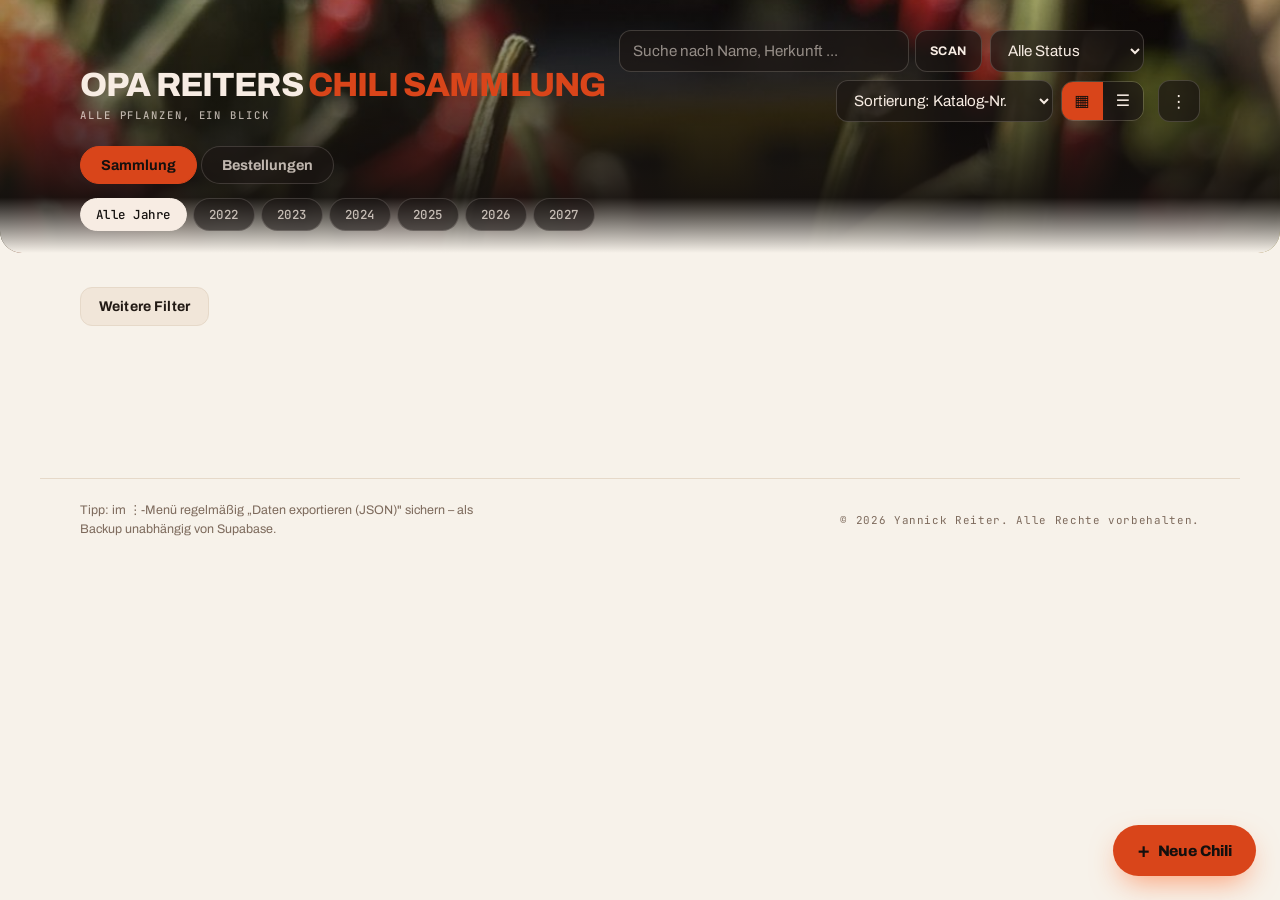
==== index.html @ 29b58a91 "Filter: nach Schärfegrad filtern (ab X, 1-10 oder 10+) Neues Feld "Schärfegrad" bei "Weitere Filter"" ====
<!DOCTYPE html>
<html lang="de">
<head>
<meta charset="UTF-8">
<meta name="viewport" content="width=device-width, initial-scale=1.0, viewport-fit=cover">
<meta name="theme-color" content="#14100e">
<title>Opa Reiters Chili Sammlung</title>
<link rel="icon" href="assets/icons/icon-32.png" sizes="32x32" type="image/png">
<link rel="apple-touch-icon" href="assets/icons/icon-180.png">
<link rel="manifest" href="manifest.json">
<link rel="preconnect" href="https://fonts.googleapis.com">
<link rel="preconnect" href="https://fonts.gstatic.com" crossorigin>
<link href="https://fonts.googleapis.com/css2?family=Archivo:wght@400;600;700;800&family=JetBrains+Mono:wght@400;500;600&display=swap" rel="stylesheet">
<link rel="stylesheet" href="style.css">
</head>
<body>
  <div id="pullIndicator" class="pull-indicator" aria-hidden="true">🌶️</div>

  <div id="topBar" class="top-bar">
    <div class="top-bar-bg" aria-hidden="true">
      <div class="top-bar-photo"></div>
      <div class="top-bar-glass"></div>
    </div>

    <header class="app-header">
      <div class="header-overlay">
        <div class="brand">
          <div>
            <h1>Opa Reiters <span class="brand-accent">Chili Sammlung</span></h1>
            <p class="brand-sub" id="brandStats">Alle Pflanzen, ein Blick</p>
          </div>
        </div>
        <div class="header-actions" id="sammlungHeaderActions">
          <div class="search-with-scan">
            <input type="search" id="searchInput" placeholder="Suche nach Name, Herkunft ...">
            <button type="button" id="scanQrBtn" class="icon-btn" aria-label="QR-Code am Topf scannen" title="QR-Code am Topf scannen">Scan</button>
          </div>
          <select id="statusFilter">
            <option value="">Alle Status</option>
          </select>
          <select id="sortSelect">
            <option value="nr">Sortierung: Katalog-Nr.</option>
            <option value="sg-desc">Schärfe: schärfste zuerst</option>
            <option value="sg-asc">Schärfe: mildeste zuerst</option>
            <option value="name">Name (A-Z)</option>
            <option value="sorte">Sorte / Art (A-Z)</option>
            <option value="created-desc">Neueste zuerst</option>
          </select>
          <div class="view-toggle" role="group" aria-label="Ansicht wählen">
            <button type="button" id="viewGridBtn" class="view-btn" aria-label="Kachelansicht mit Fotos" title="Kacheln mit Fotos">▦</button>
            <button type="button" id="viewListBtn" class="view-btn" aria-label="Listenansicht ohne Fotos" title="Liste ohne Fotos">☰</button>
          </div>
        </div>
        <div class="header-actions" id="orderHeaderActions" hidden>
          <input type="search" id="orderSearchInput" placeholder="Suche nach Name, Bestellung von ...">
        </div>
        <div class="menu-wrap">
          <button type="button" id="menuBtn" class="icon-btn" aria-label="Menü öffnen" aria-haspopup="true" aria-expanded="false" title="Menü">⋮</button>
          <div id="menuDropdown" class="menu-dropdown" hidden>
            <button type="button" id="menuThemeBtn" class="menu-item"><span id="menuThemeLabel">Dunkelmodus</span></button>
            <button type="button" id="menuStatsBtn" class="menu-item">Statistik</button>
            <div class="menu-divider" aria-hidden="true"></div>
            <button type="button" id="menuExportBtn" class="menu-item">Daten exportieren (JSON)</button>
            <button type="button" id="menuImportBtn" class="menu-item">Daten importieren</button>
            <input type="file" id="importFile" accept="application/json" hidden>
            <button type="button" id="menuExcelImportBtn" class="menu-item">Excelliste importieren</button>
            <div class="menu-divider" aria-hidden="true"></div>
            <button type="button" id="menuInfoBtn" class="menu-item">Info</button>
          </div>
        </div>
      </div>
    </header>

    <nav class="main-tabs" aria-label="Bereich wählen">
      <button type="button" id="mainTabsToggle" class="tabs-toggle" aria-expanded="false">
        <span id="mainTabsToggleLabel">Sammlung</span><span class="toggle-caret">▾</span>
      </button>
      <div class="main-tabs-inner" id="mainTabsInner">
        <button type="button" id="tabSammlungBtn" class="main-tab active">Sammlung</button>
        <button type="button" id="tabBestellungenBtn" class="main-tab">Bestellungen</button>
      </div>
    </nav>

    <nav class="year-tabs-bar" id="sammlungFilterBar">
      <div class="year-tabs-inner">
        <button type="button" class="tabs-toggle year-tabs-toggle" data-panel="yearTabs" aria-expanded="false">
          <span class="year-tabs-toggle-label">Alle Jahre</span><span class="toggle-caret">▾</span>
        </button>
        <div id="yearTabs" class="year-tabs" aria-label="Jahr wählen"></div>
      </div>
    </nav>

    <nav class="year-tabs-bar" id="orderFilterBar" hidden>
      <div class="year-tabs-inner">
        <button type="button" class="tabs-toggle year-tabs-toggle" data-panel="orderYearTabs" aria-expanded="false">
          <span class="year-tabs-toggle-label">Alle Jahre</span><span class="toggle-caret">▾</span>
        </button>
        <div id="orderYearTabs" class="year-tabs" aria-label="Bestelljahr wählen"></div>
      </div>
    </nav>
  </div>

  <main id="sammlungMain">
    <div class="filter-panel-toggle-wrap">
      <button type="button" id="advancedFilterToggle" class="btn btn-secondary" aria-expanded="false">Weitere Filter</button>
      <div id="activeFilterChips" class="active-filter-chips"></div>
    </div>

    <div id="advancedFilterPanel" class="advanced-filter-panel" hidden>
      <div class="filter-group">
        <span class="filter-group-label">Scoville-Bereich (SHU)</span>
        <div class="scoville-range-inputs">
          <input type="number" id="scovilleMinFilter" placeholder="von" min="0" step="1000">
          <span>–</span>
          <input type="number" id="scovilleMaxFilter" placeholder="bis" min="0" step="1000">
        </div>
        <label class="checkbox-label">
          <input type="checkbox" id="scovilleIncludeUnknown" checked>
          Auch Sorten ohne bekannten Scoville-Wert anzeigen
        </label>
      </div>
      <div class="filter-group">
        <span class="filter-group-label">Schärfegrad</span>
        <div class="sg-filter-input">
          <span>ab</span>
          <input type="text" id="sgMinFilter" placeholder="z.B. 5 oder 10+">
        </div>
        <label class="checkbox-label">
          <input type="checkbox" id="sgIncludeUnknown" checked>
          Auch Sorten ohne bekannten Schärfegrad anzeigen
        </label>
      </div>
      <div class="filter-group">
        <span class="filter-group-label">Geschmacks-Tags (mind. einer muss passen)</span>
        <div id="tasteFilterChips" class="tag-chips"></div>
      </div>
      <button type="button" id="resetAdvancedFiltersBtn" class="btn btn-secondary">Filter zurücksetzen</button>
    </div>

    <div id="emptyState" class="empty-state" hidden>
      <span class="empty-icon">🌶️</span>
      <p>Noch keine Chilis in der Sammlung.<br>Leg mit dem <strong>+</strong>-Button los.</p>
    </div>
    <div id="chiliGrid" class="chili-grid"></div>
  </main>

  <main id="ordersMain" hidden>
    <div id="ordersEmptyState" class="empty-state" hidden>
      <span class="empty-icon">📋</span>
      <p>Noch keine Bestellungen erfasst.<br>Leg mit dem <strong>+</strong>-Button los.</p>
    </div>
    <div id="ordersList" class="chili-list"></div>
  </main>

  <main id="statsMain" hidden>
    <div class="stat-tiles">
      <div class="stat-tile">
        <span class="stat-tile-value" id="statTotal">–</span>
        <span class="stat-tile-label">Pflanzen gesamt</span>
      </div>
      <div class="stat-tile">
        <span class="stat-tile-value" id="statVarieties">–</span>
        <span class="stat-tile-label">Verschiedene Sorten</span>
      </div>
      <div class="stat-tile">
        <span class="stat-tile-value" id="statTop">–</span>
        <span class="stat-tile-label">Meistgezogen</span>
      </div>
    </div>
    <div class="stats-chart-card">
      <h2 class="stats-chart-title">Anbau je Sorte</h2>
      <div class="stats-chart-wrap">
        <canvas id="sortenChart"></canvas>
      </div>
    </div>
  </main>

  <button id="addChiliBtn" class="fab" aria-label="Neue Chili hinzufügen">
    <span class="fab-icon">+</span><span class="fab-label">Neue Chili</span>
  </button>

  <button id="addOrderBtn" class="fab" aria-label="Neue Bestellung hinzufügen" hidden>
    <span class="fab-icon">+</span><span class="fab-label">Neue Bestellung</span>
  </button>

  <div id="bulkBar" class="bulk-bar" hidden>
    <span id="bulkCount">0 ausgewählt</span>
    <div class="bulk-bar-actions">
      <button type="button" id="bulkClearBtn" class="btn btn-secondary">Markierungen löschen</button>
      <button type="button" id="bulkSelectAllBtn" class="btn btn-secondary">Alle auswählen</button>
      <button type="button" id="bulkExportCsvBtn" class="btn btn-secondary" disabled>CSV exportieren</button>
      <button type="button" id="bulkQrBtn" class="btn btn-secondary qr-print-trigger" disabled>QR-Etiketten</button>
      <button type="button" id="bulkEditBtn" class="btn btn-primary" disabled>Bearbeiten</button>
      <button type="button" id="bulkDoneBtn" class="btn btn-secondary">Fertig</button>
    </div>
  </div>

  <div id="orderBulkBar" class="bulk-bar" hidden>
    <span id="orderBulkCount">0 ausgewählt</span>
    <div class="bulk-bar-actions">
      <button type="button" id="orderBulkClearBtn" class="btn btn-secondary">Markierungen löschen</button>
      <button type="button" id="orderBulkSelectAllBtn" class="btn btn-secondary">Alle auswählen</button>
      <button type="button" id="orderBulkExportCsvBtn" class="btn btn-secondary" disabled>CSV exportieren</button>
      <button type="button" id="orderBulkDoneBtn" class="btn btn-secondary">Fertig</button>
    </div>
  </div>

  <footer class="app-footer">
    <span class="footer-hint">Tipp: im ⋮-Menü regelmäßig „Daten exportieren (JSON)" sichern – als Backup unabhängig von Supabase.</span>
    <span class="footer-copyright">© 2026 Yannick Reiter. Alle Rechte vorbehalten.</span>
  </footer>

  <!-- Info-Modal -->
  <div id="infoModal" class="modal" hidden>
    <div class="modal-content">
      <div class="modal-header">
        <button type="button" class="modal-back-btn" id="infoModalCloseBtn">‹ Zurück</button>
        <h2 class="modal-title">Info</h2>
      </div>
      <p>
        Diese App hilft dabei, eine Chili-Sammlung über mehrere Jahre hinweg
        zu verwalten – vom Samenkauf bis zur Ernte.
      </p>

      <p><strong>Die Sammlung</strong><br>
        Jede angebaute Pflanze bekommt eine eigene Karte mit Foto, Name,
        Herkunft, Schärfegrad und aktuellem Stand (z.B. Aussaat, Pikiert,
        Blüte, Geerntet). Über die Jahres-Reiter oben kann zwischen den
        einzelnen Anbaujahren gewechselt werden, oder man sieht sich "Alle
        Jahre" auf einmal an. Wird die gleiche Sorte in mehreren Jahren
        angebaut (z.B. eine Chili, die es 2022, 2023 und 2025 gab), zeigt die
        App sie unter "Alle Jahre" nur einmal, mit kleinen Knöpfen für jedes
        einzelne Jahr darunter. Trägt man bei so einer Sorte etwas Neues ein
        – etwa eine genauere Herkunft oder einen anderen Schärfegrad –
        übernimmt die App das automatisch für alle Jahre dieser Sorte, damit
        nichts doppelt eingetippt werden muss. Was sich von Jahr zu Jahr
        unterscheidet (Anbaustatus, Erntedatum, Fotos, Notizen zur Ernte)
        bleibt dagegen für jedes Jahr getrennt.
      </p>

      <p><strong>Bestellungen</strong><br>
        Eine zweite Liste hält fest, was wann wo bestellt oder gekauft
        wurde: Menge, Händler, Preis und Datum. Passt der eingetragene Name
        zu einer Sorte in der Sammlung, wird deren Katalog-Nummer
        automatisch mit angezeigt.
      </p>

      <p><strong>Statistik</strong><br>
        Eine eigene Ansicht zeigt auf einen Blick, wie viele Sorten pro Jahr
        angebaut wurden.
      </p>

      <p><strong>Suchen und Filtern</strong><br>
        Über das Suchfeld lässt sich nach Name oder Herkunft suchen.
        Zusätzlich kann nach Schärfegrad-Bereich und nach
        Geschmacksrichtungen wie fruchtig, rauchig oder süß gefiltert
        werden.
      </p>

      <p><strong>Sortenwissen</strong><br>
        Zu vielen bekannten Sorten kennt die App bereits Herkunft,
        botanische Art, ungefähren Schärfegrad und Geschmacksrichtung aus
        eigener Recherche und schlägt sie beim Eintragen vor. Bei einer
        neuen oder abweichenden Sorte lassen sich diese Angaben auch selbst
        speichern, damit sie beim nächsten Mal ebenfalls vorgeschlagen
        werden.
      </p>

      <p><strong>Foto vom Samentütchen</strong><br>
        Über die Kamera lässt sich ein Foto vom Samentütchen aufnehmen. Die
        App versucht, den aufgedruckten Text automatisch zu lesen und
        Sortenname, Herkunft und Schärfegrad daraus vorzuschlagen.
      </p>

      <p><strong>QR-Etiketten für die Töpfe</strong><br>
        Für jede Pflanze lässt sich ein QR-Code als Etikett ausdrucken.
        Klebt man ihn auf den Topf, öffnet ein Scan mit dem Handy direkt die
        passende Karte in der App – auch für mehrere ausgewählte Pflanzen
        auf einmal.
      </p>

      <p><strong>Sicherung</strong><br>
        Über das Menü lässt sich der gesamte Datenbestand als Datei
        sichern und bei Bedarf auch wieder einspielen.
      </p>

      <p><strong>Aussehen</strong><br>
        Zwischen hellem und dunklem Erscheinungsbild kann jederzeit
        umgeschaltet werden, die App merkt sich die Wahl.
      </p>

      <p class="footer-copyright">© 2026 Yannick Reiter. Alle Rechte vorbehalten.</p>
    </div>
  </div>

  <div id="excelImportModal" class="modal" hidden>
    <div class="modal-content">
      <div class="modal-header">
        <button type="button" class="modal-back-btn" id="excelImportCloseBtn">‹ Zurück</button>
        <h2 class="modal-title">Excelliste importieren</h2>
      </div>
      <p class="qr-labels-hint">
        Spalten in der Excel-Datei: <strong>Nr</strong>, <strong>Name</strong>, <strong>Sg</strong> und
        <strong>Jahr</strong> (für jede Zeile ausgefüllt, z.B. per Ausfüllgriff nach unten gezogen).
        Weitere Spalten (Herkunft, Sorte, Art, Scoville, Status) sind optional.
      </p>
      <button type="button" id="excelTemplateBtn" class="btn btn-secondary">Vorlage herunterladen</button>
      <button type="button" id="excelChooseFileBtn" class="btn btn-secondary">Datei auswählen</button>
      <input type="file" id="excelImportFile" accept=".xlsx,.xls" hidden>
      <div id="excelImportPreview" class="excel-import-preview" hidden>
        <p id="excelImportSummary"></p>
        <ul id="excelImportErrors" class="excel-import-errors" hidden></ul>
        <div class="excel-import-table-wrap">
          <table id="excelImportTable" class="excel-import-table"></table>
        </div>
      </div>
      <div class="modal-actions">
        <button type="button" id="excelImportConfirmBtn" class="btn btn-primary" disabled>Importieren</button>
        <button type="button" id="excelImportCancelBtn" class="btn btn-secondary">Abbrechen</button>
      </div>
    </div>
  </div>

  <div id="qrScanModal" class="modal" hidden>
    <div class="modal-content">
      <div class="modal-header">
        <button type="button" class="modal-back-btn" id="qrScanCloseBtn">‹ Zurück</button>
        <h2 class="modal-title">QR-Code scannen</h2>
      </div>
      <p class="qr-labels-hint">Kamera auf den QR-Code am Topf halten.</p>
      <div class="qr-scan-video-wrap">
        <video id="qrScanVideo" playsinline muted></video>
      </div>
      <p id="qrScanMessage" class="qr-scan-message" hidden></p>
    </div>
  </div>

  <div id="qrLabelsModal" class="modal" hidden>
    <div class="modal-content">
      <div class="modal-header">
        <button type="button" class="modal-back-btn" id="qrLabelsCloseBtn">‹ Zurück</button>
        <h2 class="modal-title">QR-Etiketten</h2>
      </div>
      <p class="qr-labels-hint">Zum Ausdrucken und auf die Töpfe kleben - mehrere Etiketten passen auf ein Blatt.</p>
      <div id="qrPrintArea" class="qr-print-area"></div>
      <div class="qr-preview-actions">
        <button type="button" id="qrDoPrintBtn" class="btn btn-primary">Drucken</button>
        <button type="button" id="qrClosePreviewBtn" class="btn btn-secondary">Schließen</button>
      </div>
    </div>
  </div>

  <!-- Detail-/Editier-Modal -->
  <div id="chiliModal" class="modal" hidden>
    <div class="modal-content">
      <div class="modal-header">
        <button type="button" class="modal-back-btn" id="modalCloseBtn">‹ Zurück</button>
        <h2 class="modal-title" id="chiliModalTitle">Chili bearbeiten</h2>
        <button type="button" id="qrPrintBtn" class="btn btn-secondary qr-print-trigger" title="QR-Code zum Ausdrucken erzeugen (z.B. für ein Topf-Etikett)">QR-Code</button>
      </div>

      <form id="chiliForm">
        <input type="hidden" id="chiliId">

        <div class="form-section">
          <div class="photo-preview-wrap">
            <div id="photoGallery" class="photo-gallery" hidden></div>
            <span id="photoPlaceholder" class="photo-placeholder">📷 Noch kein Foto</span>
            <span id="photoGalleryCounter" class="photo-gallery-counter" hidden></span>
            <button type="button" id="photoPrevBtn" class="photo-nav-btn photo-nav-prev" aria-label="Vorheriges Foto" hidden>‹</button>
            <button type="button" id="photoNextBtn" class="photo-nav-btn photo-nav-next" aria-label="Nächstes Foto" hidden>›</button>
          </div>
          <label class="photo-add-btn" for="photoInput" id="photoAddLabel">Foto(s) hinzufügen</label>
          <input type="file" id="photoInput" accept="image/*" multiple hidden>
          <div id="photoThumbs" class="photo-thumbs"></div>

          <label class="photo-add-btn" for="ocrPhotoInput" id="ocrAddLabel">Samentütchen fotografieren (Texterkennung)</label>
          <input type="file" id="ocrPhotoInput" accept="image/*" capture="environment" hidden>

          <div id="ocrStatus" class="ocr-status" hidden>
            <span class="ocr-spinner" aria-hidden="true"></span>
            <span id="ocrStatusText">Texterkennung läuft ...</span>
          </div>

          <div id="ocrResult" class="ocr-result" hidden>
            <p class="ocr-result-hint">Erkannte Vorschläge (nur nach Bestätigung übernommen):</p>
            <div id="ocrSuggestions" class="ocr-suggestions"></div>
            <label class="full-width">Erkannter Text (bearbeitbar)
              <textarea id="ocrRawText" rows="4"></textarea>
            </label>
          </div>
        </div>

        <div class="form-grid">
          <label>Katalog-Nr.
            <input type="text" id="fieldNr" placeholder="z.B. 51">
          </label>
          <label>Name
            <input type="text" id="fieldName" required placeholder="z.B. Carolina Reaper">
          </label>
          <label>Jahr
            <select id="fieldJahr"></select>
          </label>
          <label>Sorte / Art
            <input type="text" id="fieldSorte" placeholder="z.B. Capsicum chinense">
          </label>
          <label>Herkunft
            <input type="text" id="fieldHerkunft" placeholder="z.B. Samen von XY, USA">
          </label>
          <label>Botanische Art
            <input type="text" id="fieldArt" placeholder="z.B. Capsicum chinense">
          </label>

          <div id="referenceSuggestion" class="reference-suggestion" hidden>
            <p class="reference-suggestion-text">
              In der Referenzdatenbank gefunden: <strong id="referenceSuggestionName"></strong>
            </p>
            <ul id="referenceSuggestionDetails" class="reference-suggestion-details"></ul>
            <div class="reference-suggestion-actions">
              <button type="button" id="referenceApplyBtn" class="btn btn-secondary">Übernehmen</button>
              <button type="button" id="referenceDismissBtn" class="btn btn-secondary">Ignorieren</button>
            </div>
          </div>

          <label class="checkbox-label reference-save-back" id="referenceSaveBackWrap" hidden>
            <input type="checkbox" id="referenceSaveBackCheckbox">
            Für andere Jahre/Sorten in der Referenzdatenbank merken
          </label>
          <label>Schärfegrad (Skala 1–10, oder 10+ für extrem)
            <div id="sgScale" class="sg-scale" role="group" aria-label="Schärfegrad auswählen">
              <button type="button" class="sg-scale-btn" data-value="1">🌶️</button>
              <button type="button" class="sg-scale-btn" data-value="2">🌶️</button>
              <button type="button" class="sg-scale-btn" data-value="3">🌶️</button>
              <button type="button" class="sg-scale-btn" data-value="4">🌶️</button>
              <button type="button" class="sg-scale-btn" data-value="5">🌶️</button>
              <button type="button" class="sg-scale-btn" data-value="6">🌶️</button>
              <button type="button" class="sg-scale-btn" data-value="7">🌶️</button>
              <button type="button" class="sg-scale-btn" data-value="8">🌶️</button>
              <button type="button" class="sg-scale-btn" data-value="9">🌶️</button>
              <button type="button" class="sg-scale-btn" data-value="10">🌶️</button>
              <button type="button" class="sg-scale-btn sg-scale-plus" data-value="10+" title="10+ (extrem, außerhalb der Skala)">10+</button>
            </div>
            <span id="sgScaleLabel" class="sg-scale-label">Kein Wert gewählt</span>
            <input type="hidden" id="fieldSg">
          </label>
          <label>Schärfegrad in Scoville (optional)
            <input type="text" id="fieldScoville" placeholder="z.B. 1.500.000–2.200.000">
          </label>
          <label>Status
            <select id="fieldStatus">
              <option>Aussaat</option>
              <option>Keimling</option>
              <option>Wachstum</option>
              <option>Blüte</option>
              <option>Fruchtansatz</option>
              <option>Erntereif</option>
              <option>Ernte läuft</option>
              <option>Saison beendet</option>
            </select>
          </label>
          <label>Pflanzdatum
            <input type="date" id="fieldPflanzdatum">
          </label>
          <label>Erntedatum
            <input type="date" id="fieldErntedatum">
          </label>
        </div>

        <label class="full-width">Wie läuft die Ernte?
          <textarea id="fieldErntenotizen" rows="2" placeholder="z.B. erste 3 Früchte geerntet, weitere Blüten kommen nach"></textarea>
        </label>

        <label class="full-width">Geschmack
          <div id="geschmackTags" class="tag-chips" role="group" aria-label="Geschmack auswählen"></div>
        </label>
        <label class="full-width">Geschmack – weitere Notizen (optional)
          <textarea id="fieldGeschmack" rows="2" placeholder="Ergänzende Beschreibung, falls die Chips oben nicht passen"></textarea>
        </label>

        <label class="full-width">Sonstige Notizen
          <textarea id="fieldNotizen" rows="3" placeholder="Standort, Gießverhalten, Krankheiten, Dünger, was auch immer dir auffällt ..."></textarea>
        </label>

        <div class="modal-actions">
          <button type="button" id="deleteBtn" class="btn btn-danger">Löschen</button>
          <button type="submit" class="btn btn-primary">Speichern</button>
        </div>
      </form>
    </div>
  </div>

  <!-- Sammel-Bearbeiten-Modal -->
  <div id="bulkModal" class="modal" hidden>
    <div class="modal-content">
      <div class="modal-header">
        <button type="button" class="modal-back-btn" id="bulkModalCloseBtn">‹ Zurück</button>
        <h2 class="modal-title"><span id="bulkModalCount">0</span> Chilis gleichzeitig ändern</h2>
      </div>
      <p class="bulk-modal-hint">Nur angehakte Felder werden bei allen ausgewählten Chilis überschrieben.</p>
      <form id="bulkForm">
        <label class="bulk-field">
          <input type="checkbox" id="bulkUsePflanzdatum">
          <span>Pflanzdatum setzen auf</span>
          <input type="date" id="bulkPflanzdatum" disabled>
        </label>
        <label class="bulk-field">
          <input type="checkbox" id="bulkUseErntedatum">
          <span>Erntedatum setzen auf</span>
          <input type="date" id="bulkErntedatum" disabled>
        </label>
        <label class="bulk-field">
          <input type="checkbox" id="bulkUseStatus">
          <span>Status setzen auf</span>
          <select id="bulkStatus" disabled></select>
        </label>
        <label class="bulk-field">
          <input type="checkbox" id="bulkUseJahr">
          <span>Jahr setzen auf</span>
          <select id="bulkJahr" disabled></select>
        </label>

        <div class="modal-actions">
          <button type="button" id="bulkCancelBtn" class="btn btn-secondary">Abbrechen</button>
          <button type="submit" class="btn btn-primary">Übernehmen</button>
        </div>
      </form>
    </div>
  </div>

  <!-- Bestellung-Modal -->
  <div id="orderModal" class="modal" hidden>
    <div class="modal-content">
      <div class="modal-header">
        <button type="button" class="modal-back-btn" id="orderModalCloseBtn">‹ Zurück</button>
        <h2 class="modal-title" id="orderModalTitle">Bestellung</h2>
      </div>
      <form id="orderForm">
        <input type="hidden" id="orderId">

        <div class="form-grid">
          <label>Jahr
            <select id="orderFieldJahr"></select>
          </label>
          <label>Chili / Sorte
            <input type="text" id="orderFieldName" required placeholder="z.B. Carolina Reaper">
          </label>
          <label>Menge
            <input type="text" id="orderFieldMenge" placeholder="z.B. 10 Samen">
          </label>
          <label>Bestellung von
            <input type="text" id="orderFieldHaendler" placeholder="z.B. Papa, Onkel Franz" list="haendlerOptions" autocomplete="off">
            <datalist id="haendlerOptions"></datalist>
          </label>
          <label>Bestelldatum
            <input type="date" id="orderFieldDatum">
          </label>
          <label>Preis
            <input type="text" id="orderFieldPreis" placeholder="z.B. 3,90 €">
          </label>
        </div>

        <label class="full-width">Notizen
          <textarea id="orderFieldNotizen" rows="3" placeholder="z.B. Bestellnummer, Lieferzeit, Keimrate ..."></textarea>
        </label>

        <div class="modal-actions">
          <button type="button" id="orderDeleteBtn" class="btn btn-danger">Löschen</button>
          <button type="submit" class="btn btn-primary">Speichern</button>
        </div>
      </form>
    </div>
  </div>

  <script src="data/seed-chilis.js"></script>
  <script src="vendor/supabase.js"></script>
  <script src="vendor/chart.umd.min.js"></script>
  <script src="vendor/tesseract.min.js"></script>
  <script src="vendor/qrcode.min.js"></script>
  <script src="vendor/jsqr.js"></script>
  <script src="vendor/xlsx.core.min.js"></script>
  <script src="config.js"></script>
  <script src="app.js"></script>
</body>
</html>
---- style.css ----
/* ============================================================
   Opa Reiters Chili Sammlung - Theme "Ember"
   Drop-in-Ersatz für style.css. Alle Klassennamen und Selektoren
   aus der bestehenden App bleiben unverändert, nur die Optik ist
   neu. Voraussetzung: die zwei Font-Links im <head> der
   index.html (Archivo + JetBrains Mono).
   ============================================================ */

:root {
  /* Ember = die dunkle Grundstimmung der App */
  --color-bg: #14100e;
  --color-surface: #1c1714;
  --color-surface-2: #221b17;
  --color-text: #f7ece3;
  --color-muted: #9d8577;
  --color-border: #33261f;
  --color-primary: #ff6a2b;
  --color-primary-dark: #ff4d1a;
  --color-accent: #8fc47a;
  --color-warn: #e0b64a;
  --color-danger: #ff5f4d;
  --color-badge: #2a221d;

  --font-ui: "Archivo", system-ui, -apple-system, sans-serif;
  --font-mono: "JetBrains Mono", ui-monospace, "SF Mono", monospace;

  --radius: 16px;
  --radius-sm: 12px;
  --radius-lg: 22px;
}

/* Hellmodus: gleiche Typografie und Formen, warmes Papier statt Glut.
   Greift, wenn im Menü explizit "Hellmodus" gewählt wurde - oder wenn
   das System hell ist und noch keine Wahl gespeichert ist. */
:root[data-theme="light"],
html:not([data-theme]) {
  color-scheme: light;
}

@media (prefers-color-scheme: light) {
  :root:not([data-theme="dark"]) {
    --color-bg: #f7f2ea;
    --color-surface: #ffffff;
    --color-surface-2: #fbf5ee;
    --color-text: #221a15;
    --color-muted: #7d6a5c;
    --color-border: #e6d9c9;
    --color-primary: #d9451a;
    --color-primary-dark: #b4360f;
    --color-accent: #487f39;
    --color-warn: #a8760c;
    --color-danger: #b3261e;
    --color-badge: #f1e6d9;
  }
}

:root[data-theme="light"] {
  --color-bg: #f7f2ea;
  --color-surface: #ffffff;
  --color-surface-2: #fbf5ee;
  --color-text: #221a15;
  --color-muted: #7d6a5c;
  --color-border: #e6d9c9;
  --color-primary: #d9451a;
  --color-primary-dark: #b4360f;
  --color-accent: #487f39;
  --color-warn: #a8760c;
  --color-danger: #b3261e;
  --color-badge: #f1e6d9;
}

* { box-sizing: border-box; }

body {
  margin: 0;
  background: var(--color-bg);
  color: var(--color-text);
  font-family: var(--font-ui);
  -webkit-font-smoothing: antialiased;
  text-rendering: optimizeLegibility;
}

/* ============================================================
   Kopfbereich: ein grosses Foto, darüber ein Verlauf, der nach
   unten sauber in den Seitenhintergrund übergeht. Kein Milchglas
   mehr - Text liegt auf voller Deckkraft und bleibt lesbar.
   ============================================================ */

.top-bar {
  position: sticky;
  top: 0;
  z-index: 20;
  border-radius: 0 0 var(--radius-lg) var(--radius-lg);
  color: #f7ece3;
}

.top-bar-bg {
  position: absolute;
  inset: 0;
  z-index: 0;
  overflow: hidden;
  border-radius: inherit;
}

.top-bar-photo {
  position: absolute;
  inset: 0;
  background: url("assets/hero.jpg") center 30% / cover no-repeat;
}

/* Aus dem früheren Milchglas wird ein Verlauf: oben lässt er das Foto
   durch, unten läuft er in #14100e aus, damit Suchfeld und Reiter auf
   ruhigem Grund sitzen. */
.top-bar-glass {
  position: absolute;
  inset: 0;
  background: linear-gradient(
    180deg,
    rgba(20, 16, 14, 0.35) 0%,
    rgba(20, 16, 14, 0.62) 42%,
    rgba(20, 16, 14, 0.94) 78%,
    var(--color-bg) 100%
  );
  backdrop-filter: none;
  -webkit-backdrop-filter: none;
}

.top-bar > .app-header,
.top-bar > .main-tabs,
.top-bar > .year-tabs-bar {
  position: relative;
}

.top-bar > .app-header { z-index: 4; }
.top-bar > .main-tabs { z-index: 3; }
.top-bar > .year-tabs-bar { z-index: 2; }

/* --- Header --- */

.app-header { color: #f7ece3; }

.header-overlay {
  display: flex;
  flex-wrap: wrap;
  gap: 14px;
  align-items: flex-end;
  justify-content: space-between;
  max-width: 1200px;
  margin: 0 auto;
  width: 100%;
  padding: calc(26px + env(safe-area-inset-top)) 24px 18px;
}

.brand {
  display: flex;
  align-items: center;
  gap: 12px;
}

/* Das Chili-Emoji im Titel entfällt - die Marke ist die Schrift. */
.brand-icon { display: none; }

.app-header h1 {
  margin: 0;
  font-family: var(--font-ui);
  font-size: 1.75rem;
  font-weight: 800;
  line-height: 0.98;
  letter-spacing: -0.025em;
  text-transform: uppercase;
  text-wrap: balance;
}

/* Zweite Titelzeile in Glut-Orange (siehe index.html: <span class="brand-accent">) */
.app-header h1 .brand-accent {
  color: var(--color-primary);
}

.brand-sub {
  margin: 6px 0 0;
  font-family: var(--font-mono);
  font-size: 0.66rem;
  font-weight: 500;
  letter-spacing: 0.18em;
  text-transform: uppercase;
  color: rgba(247, 236, 227, 0.72);
  white-space: nowrap;
}

.header-actions {
  display: flex;
  gap: 8px;
  flex-wrap: wrap;
  flex: 1;
  justify-content: flex-end;
  align-items: center;
}

.header-actions[hidden] { display: none; }

.icon-btn {
  width: 42px;
  height: 42px;
  border: 1px solid rgba(247, 236, 227, 0.18);
  background: rgba(28, 23, 20, 0.72);
  backdrop-filter: none;
  -webkit-backdrop-filter: none;
  color: #f7ece3;
  border-radius: var(--radius-sm);
  font-size: 1.05rem;
  cursor: pointer;
  display: flex;
  align-items: center;
  justify-content: center;
  transition: background 0.15s ease, border-color 0.15s ease;
}
.icon-btn:hover {
  background: var(--color-primary);
  border-color: var(--color-primary);
  color: #14100e;
}
.icon-btn.active {
  background: var(--color-primary);
  border-color: var(--color-primary);
  color: #14100e;
}

.menu-wrap {
  position: relative;
  flex-shrink: 0;
}

.menu-dropdown {
  position: absolute;
  top: calc(100% + 8px);
  right: 0;
  display: flex;
  flex-direction: column;
  gap: 2px;
  min-width: 210px;
  padding: 8px;
  background: var(--color-surface);
  color: var(--color-text);
  border: 1px solid var(--color-border);
  border-radius: var(--radius);
  box-shadow: 0 18px 44px -18px rgba(0, 0, 0, 0.8);
  z-index: 30;
}

.menu-dropdown[hidden] { display: none; }

.menu-item {
  display: flex;
  align-items: center;
  gap: 10px;
  border: none;
  background: transparent;
  color: var(--color-text);
  padding: 11px 12px;
  border-radius: 10px;
  font-family: var(--font-ui);
  font-weight: 600;
  font-size: 0.9rem;
  cursor: pointer;
  text-align: left;
}

.menu-item:hover { background: var(--color-badge); }

.menu-divider {
  height: 1px;
  background: var(--color-border);
  margin: 5px 2px;
}

input, select, textarea, button {
  font-family: inherit;
  font-size: 0.95rem;
}

input[type="search"], select, input[type="text"], input[type="date"],
input[type="number"], textarea {
  padding: 11px 13px;
  border-radius: var(--radius-sm);
  border: 1px solid var(--color-border);
  background: var(--color-surface-2);
  color: var(--color-text);
}

input::placeholder, textarea::placeholder { color: var(--color-muted); }

input:focus-visible, select:focus-visible, textarea:focus-visible {
  outline: 2px solid var(--color-primary);
  outline-offset: 1px;
  border-color: var(--color-primary);
}

.search-with-scan {
  display: flex;
  gap: 6px;
  flex: 1;
  min-width: 170px;
}

.search-with-scan input[type="search"] {
  flex: 1;
  min-width: 0;
}

/* #scanQrBtn zeigt Text ("Scan") statt eines Symbols - braucht deshalb
   Breite statt der quadratischen Icon-Button-Form. */
#scanQrBtn {
  width: auto;
  padding: 0 14px;
  font-size: 0.78rem;
  font-weight: 700;
  letter-spacing: 0.04em;
  text-transform: uppercase;
  white-space: nowrap;
  flex-shrink: 0;
}

.header-actions input[type="search"],
.header-actions select {
  border: 1px solid rgba(247, 236, 227, 0.18);
  background: rgba(28, 23, 20, 0.72);
  backdrop-filter: none;
  -webkit-backdrop-filter: none;
  color: #f7ece3;
}
.header-actions input[type="search"]::placeholder { color: rgba(247, 236, 227, 0.55); }
.header-actions select option { color: var(--color-text); background: var(--color-surface); }

.view-toggle {
  display: flex;
  border: 1px solid rgba(247, 236, 227, 0.18);
  border-radius: var(--radius-sm);
  overflow: hidden;
  backdrop-filter: none;
  -webkit-backdrop-filter: none;
}

.view-btn {
  border: none;
  background: rgba(28, 23, 20, 0.72);
  color: #f7ece3;
  padding: 11px 13px;
  cursor: pointer;
  font-size: 1rem;
  line-height: 1;
  transition: background 0.15s ease;
}

.view-btn.active {
  background: var(--color-primary);
  color: #14100e;
}

textarea { resize: vertical; }

/* --- Buttons --- */

.btn {
  padding: 11px 18px;
  border-radius: var(--radius-sm);
  border: 1px solid transparent;
  cursor: pointer;
  font-family: var(--font-ui);
  font-weight: 700;
  font-size: 0.88rem;
  letter-spacing: 0.01em;
  white-space: nowrap;
  transition: background 0.15s ease, color 0.15s ease;
}

.btn-primary {
  background: var(--color-primary);
  color: #14100e;
}
.btn-primary:hover { background: var(--color-primary-dark); }

.btn-secondary {
  background: var(--color-badge);
  border-color: var(--color-border);
  color: var(--color-text);
}
.btn-secondary:hover { border-color: var(--color-primary); color: var(--color-primary); }

.btn-danger {
  background: transparent;
  color: var(--color-danger);
  border: 1px solid var(--color-danger);
}
.btn-danger:hover { background: var(--color-danger); color: #14100e; }

.btn:disabled { opacity: 0.4; cursor: default; }

/* --- Neue Chili: runder Glut-Knopf --- */

.fab {
  position: fixed;
  right: 24px;
  bottom: calc(24px + env(safe-area-inset-bottom));
  display: flex;
  align-items: center;
  gap: 8px;
  padding: 15px 24px;
  border: none;
  border-radius: 999px;
  background: var(--color-primary);
  color: #14100e;
  font-family: var(--font-ui);
  font-weight: 800;
  font-size: 0.95rem;
  letter-spacing: -0.01em;
  white-space: nowrap;
  cursor: pointer;
  box-shadow: 0 12px 30px -8px rgba(255, 106, 43, 0.65);
  z-index: 5;
}
.fab:hover { background: var(--color-primary-dark); }
.fab[hidden] { display: none; }
.fab-icon { font-size: 1.3rem; line-height: 1; font-weight: 700; }

/* --- Haupt-Reiter --- */

.main-tabs { display: flex; }

.main-tabs-inner {
  display: flex;
  gap: 4px;
  max-width: 1200px;
  margin: 0 auto;
  padding: 4px 24px 12px;
  width: 100%;
}

.main-tab {
  border: 1px solid rgba(247, 236, 227, 0.16);
  background: rgba(28, 23, 20, 0.72);
  backdrop-filter: none;
  -webkit-backdrop-filter: none;
  color: rgba(247, 236, 227, 0.75);
  padding: 10px 20px;
  border-radius: 999px;
  font-family: var(--font-ui);
  font-weight: 700;
  font-size: 0.9rem;
  white-space: nowrap;
  flex-shrink: 0;
  cursor: pointer;
  transition: background 0.15s ease, color 0.15s ease;
}

.main-tab.active {
  background: var(--color-primary);
  border-color: var(--color-primary);
  color: #14100e;
}

.year-tabs-bar[hidden] { display: none; }

.year-tabs-inner {
  display: flex;
  align-items: center;
  justify-content: space-between;
  gap: 10px;
  max-width: 1200px;
  margin: 0 auto;
  padding: 2px 24px 20px;
}

.year-tabs {
  display: flex;
  gap: 6px;
  flex-wrap: wrap;
}

.year-tab {
  border: 1px solid rgba(247, 236, 227, 0.16);
  background: rgba(28, 23, 20, 0.6);
  backdrop-filter: none;
  -webkit-backdrop-filter: none;
  color: rgba(247, 236, 227, 0.75);
  padding: 7px 15px;
  border-radius: 999px;
  font-family: var(--font-mono);
  font-weight: 500;
  font-size: 0.78rem;
  letter-spacing: 0.04em;
  white-space: nowrap;
  flex-shrink: 0;
  cursor: pointer;
  transition: background 0.15s ease, color 0.15s ease;
}

.year-tab.active {
  background: #f7ece3;
  border-color: #f7ece3;
  color: #14100e;
}

.tabs-toggle { display: none; }

main {
  padding: 26px 24px;
  padding-bottom: 110px;
  max-width: 1200px;
  margin: 0 auto;
}

/* ============================================================
   Sammlung: Kacheln
   ============================================================ */

.chili-grid {
  display: grid;
  grid-template-columns: repeat(auto-fill, minmax(215px, 1fr));
  gap: 16px;
}

.chili-card {
  background: var(--color-surface);
  border: 1px solid var(--color-border);
  border-radius: var(--radius);
  overflow: hidden;
  cursor: pointer;
  transition: transform 0.16s ease, border-color 0.16s ease, box-shadow 0.16s ease;
  display: flex;
  flex-direction: column;
  box-shadow: 0 2px 10px -4px rgba(0, 0, 0, 0.5);
}
.chili-card:hover {
  transform: translateY(-3px);
  border-color: var(--color-primary);
  box-shadow: 0 18px 34px -18px rgba(0, 0, 0, 0.8);
}

.card-photo-wrap { position: relative; }

.card-photo {
  width: 100%;
  aspect-ratio: 4 / 3;
  object-fit: cover;
  background: var(--color-badge);
  display: block;
}

.card-nr {
  position: absolute;
  top: 9px;
  left: 9px;
  background: rgba(20, 16, 14, 0.78);
  color: #f7ece3;
  font-family: var(--font-mono);
  font-size: 0.62rem;
  font-weight: 600;
  letter-spacing: 0.06em;
  padding: 4px 8px;
  border-radius: 7px;
}

.chili-card.selected {
  outline: 2px solid var(--color-primary);
  outline-offset: -2px;
  border-color: var(--color-primary);
}

.card-select-checkbox {
  position: absolute;
  top: 9px;
  right: 9px;
  width: 28px;
  height: 28px;
  border-radius: 50%;
  background: rgba(20, 16, 14, 0.78);
  border: 2px solid var(--color-primary);
  display: flex;
  align-items: center;
  justify-content: center;
  font-size: 0.85rem;
  font-weight: 700;
  color: var(--color-primary);
}

.card-select-checkbox.checked {
  background: var(--color-primary);
  color: #14100e;
}

.row-select-checkbox {
  width: 22px;
  height: 22px;
  flex-shrink: 0;
  border-radius: 50%;
  border: 2px solid var(--color-primary);
  display: flex;
  align-items: center;
  justify-content: center;
  font-size: 0.75rem;
  font-weight: 700;
  color: var(--color-primary);
}

.row-select-checkbox.checked {
  background: var(--color-primary);
  color: #14100e;
}

.chili-row.selected { background: var(--color-badge); }

/* Kein Kamera-Emoji mehr: gestreifte Fläche mit Beschriftung. */
.card-photo-placeholder {
  width: 100%;
  aspect-ratio: 4 / 3;
  display: flex;
  align-items: center;
  justify-content: center;
  font-size: 0;
  background: repeating-linear-gradient(
    135deg,
    var(--color-surface-2),
    var(--color-surface-2) 7px,
    var(--color-surface) 7px,
    var(--color-surface) 14px
  );
}
.card-photo-placeholder::after {
  content: "KEIN FOTO";
  font-family: var(--font-mono);
  font-size: 0.55rem;
  font-weight: 500;
  letter-spacing: 0.14em;
  color: var(--color-muted);
}

.card-body {
  padding: 12px 13px 14px;
  display: flex;
  flex-direction: column;
  gap: 5px;
}

.card-body h3 {
  margin: 0;
  font-family: var(--font-ui);
  font-size: 1rem;
  font-weight: 700;
  line-height: 1.15;
  letter-spacing: -0.015em;
  text-wrap: pretty;
}

.card-meta {
  font-size: 0.78rem;
  line-height: 1.35;
  color: var(--color-muted);
}

.card-badges {
  display: flex;
  gap: 6px;
  flex-wrap: wrap;
  align-items: center;
  margin-top: 3px;
}

/* Schärfe-/Scoville-Angaben: Ziffern in Mono, Glut-Orange. */
.badge {
  display: inline-block;
  padding: 3px 9px;
  border-radius: 8px;
  background: var(--color-badge);
  border: 1px solid var(--color-border);
  font-family: var(--font-mono);
  font-size: 0.66rem;
  font-weight: 500;
  letter-spacing: 0.04em;
  color: var(--color-primary);
  width: fit-content;
  white-space: nowrap;
}

/* Status: kein Chip, sondern eine Zeile mit Punkt - liest sich schneller. */
.badge-status {
  background: transparent;
  border: none;
  padding: 3px 0;
  font-family: var(--font-ui);
  font-size: 0.72rem;
  font-weight: 700;
  letter-spacing: 0.06em;
  text-transform: uppercase;
  color: var(--color-accent);
  display: inline-flex;
  align-items: center;
  gap: 6px;
}
.badge-status::before {
  content: "";
  width: 6px;
  height: 6px;
  border-radius: 50%;
  background: currentColor;
  flex-shrink: 0;
}

.year-link {
  appearance: none;
  background: var(--color-badge);
  border: 1px solid var(--color-border);
  color: var(--color-muted);
  cursor: pointer;
  font-family: var(--font-mono);
  font-size: 0.66rem;
  letter-spacing: 0.04em;
}

.year-link:hover,
.year-link:focus-visible {
  border-color: var(--color-primary);
  color: var(--color-primary);
}

/* --- Listen-Ansicht / Bestellungen --- */

.chili-list {
  display: flex;
  flex-direction: column;
  background: var(--color-surface);
  border: 1px solid var(--color-border);
  border-radius: var(--radius);
  overflow: hidden;
}

.chili-row {
  display: flex;
  align-items: center;
  gap: 12px;
  padding: 13px 16px;
  cursor: pointer;
  border-bottom: 1px solid var(--color-border);
}
.chili-row:last-child { border-bottom: none; }
.chili-row:hover { background: var(--color-surface-2); }

.row-nr {
  font-family: var(--font-mono);
  font-size: 0.7rem;
  color: var(--color-muted);
  width: 38px;
  flex-shrink: 0;
}

.row-name {
  flex: 1;
  font-weight: 600;
  min-width: 0;
  overflow: hidden;
  text-overflow: ellipsis;
  white-space: nowrap;
}

.row-badges {
  display: flex;
  align-items: center;
  gap: 8px;
  flex-shrink: 0;
}

/* --- Filter --- */

.filter-panel-toggle-wrap {
  display: flex;
  align-items: center;
  flex-wrap: wrap;
  gap: 8px;
  margin-bottom: 14px;
}

.active-filter-chips {
  display: flex;
  flex-wrap: wrap;
  gap: 6px;
}

.active-filter-chip {
  display: inline-flex;
  align-items: center;
  gap: 6px;
  background: var(--color-primary);
  color: #14100e;
  border-radius: 999px;
  padding: 5px 8px 5px 13px;
  font-size: 0.76rem;
  font-weight: 700;
  white-space: nowrap;
}

.active-filter-chip button {
  border: none;
  background: rgba(20, 16, 14, 0.25);
  color: #14100e;
  width: 18px;
  height: 18px;
  border-radius: 50%;
  font-size: 0.68rem;
  line-height: 1;
  cursor: pointer;
  display: flex;
  align-items: center;
  justify-content: center;
}

.advanced-filter-panel {
  background: var(--color-surface);
  border: 1px solid var(--color-border);
  border-radius: var(--radius);
  padding: 18px;
  margin-bottom: 18px;
  display: flex;
  flex-wrap: wrap;
  gap: 26px;
  align-items: flex-start;
}
.advanced-filter-panel[hidden] { display: none; }

.filter-group {
  display: flex;
  flex-direction: column;
  gap: 9px;
}

.filter-group-label {
  font-family: var(--font-mono);
  font-size: 0.66rem;
  font-weight: 500;
  letter-spacing: 0.14em;
  text-transform: uppercase;
  color: var(--color-muted);
}

.scoville-range-inputs {
  display: flex;
  align-items: center;
  gap: 8px;
}

.scoville-range-inputs input[type="number"] {
  width: 112px;
  font-family: var(--font-mono);
}

.sg-filter-input {
  display: flex;
  align-items: center;
  gap: 8px;
  color: var(--color-muted);
}

.sg-filter-input input {
  width: 112px;
  font-family: var(--font-mono);
}

#resetAdvancedFiltersBtn { align-self: flex-end; }

.empty-state {
  text-align: center;
  padding: 64px 24px;
  color: var(--color-muted);
  background: var(--color-surface);
  border: 1px solid var(--color-border);
  border-radius: var(--radius);
  box-shadow: none;
}

.empty-state p {
  font-size: 0.95rem;
  line-height: 1.6;
  max-width: 34ch;
  margin: 0 auto;
}

.empty-state strong { color: var(--color-primary); }

/* Emoji im Leer-Zustand raus, dafür eine gezeichnete Linie. */
.empty-icon {
  display: block;
  font-size: 0;
  width: 44px;
  height: 3px;
  border-radius: 2px;
  background: var(--color-primary);
  opacity: 1;
  margin: 0 auto 22px;
}

.app-footer {
  display: flex;
  align-items: center;
  gap: 12px;
  flex-wrap: wrap;
  padding: 20px 24px calc(30px + env(safe-area-inset-bottom));
  margin-top: 28px;
  max-width: 1200px;
  margin-left: auto;
  margin-right: auto;
  border-top: 1px solid var(--color-border);
  background: transparent;
  backdrop-filter: none;
  -webkit-backdrop-filter: none;
}

.footer-hint {
  color: var(--color-muted);
  font-size: 0.78rem;
  line-height: 1.5;
  max-width: 60ch;
}

/* ============================================================
   Modale Fenster
   ============================================================ */

.modal {
  position: fixed;
  inset: 0;
  background: rgba(10, 7, 6, 0.72);
  display: flex;
  align-items: flex-start;
  justify-content: center;
  padding: 24px;
  overflow-y: auto;
  z-index: 20;
}

.modal[hidden] { display: none; }

.modal-content {
  background: var(--color-surface);
  border: 1px solid var(--color-border);
  border-radius: var(--radius-lg);
  padding: 0 24px 24px;
  max-width: 660px;
  width: 100%;
  max-height: 90vh;
  overflow-y: auto;
  position: relative;
  box-shadow: 0 40px 90px -30px rgba(0, 0, 0, 0.9);
}

.modal-header {
  position: sticky;
  top: 0;
  z-index: 2;
  display: flex;
  align-items: center;
  gap: 12px;
  padding: 18px 24px;
  margin: 0 -24px 18px;
  background: var(--color-surface);
  border-bottom: 1px solid var(--color-border);
  border-radius: var(--radius-lg) var(--radius-lg) 0 0;
}

.modal-back-btn {
  flex-shrink: 0;
  border: 1px solid var(--color-border);
  background: var(--color-badge);
  color: var(--color-text);
  font-family: var(--font-ui);
  font-weight: 700;
  font-size: 0.85rem;
  cursor: pointer;
  padding: 8px 15px;
  border-radius: 999px;
  white-space: nowrap;
}
.modal-back-btn:hover { border-color: var(--color-primary); color: var(--color-primary); }

.modal-title {
  margin: 0;
  font-family: var(--font-ui);
  font-size: 1.05rem;
  font-weight: 800;
  letter-spacing: -0.015em;
  flex: 1;
  min-width: 0;
  overflow: hidden;
  text-overflow: ellipsis;
  white-space: nowrap;
}

.form-section { margin-bottom: 18px; }

.photo-preview-wrap {
  position: relative;
  width: 100%;
  aspect-ratio: 4 / 3;
  border-radius: var(--radius);
  overflow: hidden;
  background: var(--color-surface-2);
}

.photo-gallery {
  display: flex;
  width: 100%;
  height: 100%;
  overflow-x: auto;
  scroll-snap-type: x mandatory;
  -webkit-overflow-scrolling: touch;
  scrollbar-width: none;
}
.photo-gallery::-webkit-scrollbar { display: none; }
.photo-gallery[hidden] { display: none; }

.photo-gallery-slide {
  flex: 0 0 100%;
  width: 100%;
  height: 100%;
  object-fit: cover;
  scroll-snap-align: start;
}

.photo-placeholder {
  position: absolute;
  inset: 0;
  display: flex;
  align-items: center;
  justify-content: center;
  font-size: 0;
  color: var(--color-muted);
  background: repeating-linear-gradient(
    135deg,
    var(--color-surface-2),
    var(--color-surface-2) 8px,
    var(--color-surface) 8px,
    var(--color-surface) 16px
  );
}
.photo-placeholder::after {
  content: "NOCH KEIN FOTO";
  font-family: var(--font-mono);
  font-size: 0.66rem;
  letter-spacing: 0.14em;
}
.photo-placeholder[hidden] { display: none; }

.photo-gallery-counter {
  position: absolute;
  bottom: 10px;
  right: 10px;
  background: rgba(20, 16, 14, 0.78);
  color: #f7ece3;
  font-family: var(--font-mono);
  font-size: 0.68rem;
  font-weight: 500;
  padding: 4px 10px;
  border-radius: 8px;
  pointer-events: none;
}
.photo-gallery-counter[hidden] { display: none; }

.photo-nav-btn {
  position: absolute;
  top: 50%;
  transform: translateY(-50%);
  width: 36px;
  height: 36px;
  border: none;
  border-radius: 50%;
  background: rgba(20, 16, 14, 0.6);
  color: #f7ece3;
  font-size: 1.2rem;
  line-height: 1;
  cursor: pointer;
  display: flex;
  align-items: center;
  justify-content: center;
}
.photo-nav-btn:hover { background: var(--color-primary); color: #14100e; }
.photo-nav-btn[hidden] { display: none; }
.photo-nav-prev { left: 10px; }
.photo-nav-next { right: 10px; }

.photo-add-btn {
  display: inline-block;
  margin-top: 10px;
  margin-right: 8px;
  padding: 11px 17px;
  border-radius: var(--radius-sm);
  background: var(--color-badge);
  border: 1px solid var(--color-border);
  color: var(--color-text);
  font-weight: 700;
  font-size: 0.84rem;
  cursor: pointer;
  text-align: center;
}
.photo-add-btn:hover { border-color: var(--color-primary); color: var(--color-primary); }

/* --- OCR --- */

.ocr-status {
  display: flex;
  align-items: center;
  gap: 10px;
  margin-top: 12px;
  padding: 12px 15px;
  border-radius: var(--radius-sm);
  background: var(--color-surface-2);
  border: 1px solid var(--color-border);
  font-size: 0.85rem;
  color: var(--color-text);
}
.ocr-status[hidden] { display: none; }

.ocr-spinner {
  width: 16px;
  height: 16px;
  border-radius: 50%;
  border: 2px solid var(--color-border);
  border-top-color: var(--color-primary);
  animation: ocr-spin 0.8s linear infinite;
  flex-shrink: 0;
}

@keyframes ocr-spin { to { transform: rotate(360deg); } }

.ocr-result {
  margin-top: 12px;
  padding: 14px 15px;
  border-radius: var(--radius-sm);
  background: var(--color-surface-2);
  border: 1px solid var(--color-border);
}
.ocr-result[hidden] { display: none; }

.ocr-result-hint {
  margin: 0 0 10px;
  font-size: 0.8rem;
  color: var(--color-muted);
}

.ocr-suggestions {
  display: flex;
  flex-direction: column;
  gap: 6px;
  margin-bottom: 12px;
}

.ocr-suggestion-row {
  display: flex;
  align-items: center;
  justify-content: space-between;
  gap: 10px;
  background: var(--color-surface);
  border: 1px solid var(--color-border);
  border-radius: 10px;
  padding: 9px 11px;
  font-size: 0.85rem;
}

.ocr-suggestion-row span { overflow-wrap: anywhere; }

.ocr-suggestion-row button {
  flex-shrink: 0;
  border: none;
  border-radius: 9px;
  padding: 7px 13px;
  font-size: 0.78rem;
  font-weight: 700;
  background: var(--color-primary);
  color: #14100e;
  cursor: pointer;
}

.photo-thumbs {
  display: flex;
  gap: 8px;
  margin-top: 10px;
  flex-wrap: wrap;
}

.photo-thumb {
  position: relative;
  width: 64px;
  height: 64px;
}

.photo-thumb img {
  width: 100%;
  height: 100%;
  object-fit: cover;
  border-radius: 10px;
  cursor: pointer;
}

.photo-thumb.active img {
  outline: 2px solid var(--color-primary);
  outline-offset: 2px;
}

.photo-thumb button {
  position: absolute;
  top: -6px;
  right: -6px;
  width: 20px;
  height: 20px;
  border-radius: 50%;
  border: none;
  background: var(--color-danger);
  color: #14100e;
  font-size: 0.7rem;
  font-weight: 700;
  cursor: pointer;
  line-height: 1;
}

/* --- Formular --- */

.form-grid {
  display: grid;
  grid-template-columns: 1fr 1fr;
  gap: 14px;
  margin-bottom: 14px;
}

.form-grid label, .full-width {
  display: flex;
  flex-direction: column;
  gap: 6px;
  font-family: var(--font-mono);
  font-size: 0.68rem;
  font-weight: 500;
  letter-spacing: 0.1em;
  text-transform: uppercase;
  color: var(--color-muted);
  margin-bottom: 12px;
}

/* Eingaben selbst bleiben normal gesetzt, nur die Feldnamen sind Mono. */
.form-grid label input,
.form-grid label select,
.form-grid label textarea,
.full-width input,
.full-width select,
.full-width textarea {
  font-family: var(--font-ui);
  font-size: 0.95rem;
  letter-spacing: 0;
  text-transform: none;
  color: var(--color-text);
}

.form-grid .reference-suggestion,
.form-grid .reference-save-back { grid-column: 1 / -1; }

.reference-suggestion {
  background: var(--color-surface-2);
  border: 1px solid var(--color-border);
  border-left: 3px solid var(--color-primary);
  border-radius: var(--radius-sm);
  padding: 14px 15px;
  margin-bottom: 14px;
}
.reference-suggestion[hidden] { display: none; }

.reference-suggestion-text {
  margin: 0 0 8px;
  font-size: 0.88rem;
  color: var(--color-text);
}

.reference-suggestion-details {
  margin: 0 0 12px;
  padding-left: 18px;
  font-size: 0.82rem;
  line-height: 1.6;
  color: var(--color-muted);
}

.reference-suggestion-actions {
  display: flex;
  gap: 8px;
}

.checkbox-label {
  display: flex;
  align-items: center;
  gap: 9px;
  font-family: var(--font-ui);
  font-size: 0.85rem;
  letter-spacing: 0;
  text-transform: none;
  color: var(--color-muted);
  margin-bottom: 12px;
  cursor: pointer;
}
.checkbox-label[hidden] { display: none; }

input[type="checkbox"] { accent-color: var(--color-primary); }

/* ============================================================
   Schärfegrad: aus zehn Emoji wird ein Glut-Balken. Die Skala
   bleibt exakt dieselbe (Buttons 1-10 + 10+), nur die Optik ist
   ein Balken - kein JS-Eingriff nötig.
   ============================================================ */

.sg-scale {
  display: flex;
  gap: 3px;
  flex-wrap: wrap;
  align-items: stretch;
}

.sg-scale-btn {
  border: 1px solid var(--color-border);
  background: var(--color-surface-2);
  border-radius: 5px;
  width: 26px;
  height: 30px;
  padding: 0;
  font-size: 0;
  line-height: 1;
  cursor: pointer;
  opacity: 1;
  filter: none;
  transition: background 0.1s ease, border-color 0.1s ease;
}

.sg-scale-btn:hover { border-color: var(--color-primary); }

.sg-scale-btn.filled {
  background: var(--color-primary);
  border-color: var(--color-primary);
  opacity: 1;
  filter: none;
}

.sg-scale-plus {
  width: auto;
  padding: 0 10px;
  font-family: var(--font-mono);
  font-size: 0.7rem;
  font-weight: 600;
  color: var(--color-text);
  filter: none;
}
.sg-scale-plus.filled {
  background: var(--color-primary-dark);
  border-color: var(--color-primary-dark);
  color: #14100e;
}

.sg-scale-label {
  font-family: var(--font-mono);
  font-size: 0.7rem;
  letter-spacing: 0.06em;
  text-transform: none;
  color: var(--color-primary);
  margin-top: 4px;
}

/* Schärfegrad in Karten/Zeilen: kleine 10-Segment-Leiste statt Text, damit
   man den Unterschied zwischen den Sorten auf einen Blick sieht. Den
   genauen Wert zeigt weiterhin das Bearbeiten-Fenster. */
.sg-heat-bar {
  display: inline-flex;
  gap: 2px;
  align-items: center;
}

.sg-heat-seg {
  width: 5px;
  height: 11px;
  border-radius: 2px;
  background: var(--color-badge);
  border: 1px solid var(--color-border);
}

.sg-heat-seg.filled {
  background: var(--color-primary);
  border-color: var(--color-primary);
}

.sg-heat-bar-plus .sg-heat-seg.filled {
  background: var(--color-danger);
  border-color: var(--color-danger);
}

.tag-chips {
  display: flex;
  flex-wrap: wrap;
  gap: 6px;
}

.tag-chip {
  border: 1px solid var(--color-border);
  background: var(--color-surface-2);
  color: var(--color-text);
  padding: 7px 15px;
  border-radius: 999px;
  font-family: var(--font-ui);
  font-size: 0.84rem;
  font-weight: 600;
  letter-spacing: 0;
  text-transform: none;
  white-space: nowrap;
  cursor: pointer;
}
.tag-chip:hover { border-color: var(--color-primary); }

.tag-chip.active {
  background: var(--color-primary);
  border-color: var(--color-primary);
  color: #14100e;
}

.modal-actions {
  display: flex;
  justify-content: space-between;
  gap: 10px;
  margin-top: 10px;
}

/* --- QR --- */

.qr-print-trigger {
  display: none;
  flex-shrink: 0;
}
.modal-header .qr-print-trigger { margin-left: auto; }
@media (min-width: 900px) {
  .qr-print-trigger { display: inline-flex; align-items: center; }
}

#qrLabelsModal { z-index: 30; }

.qr-scan-video-wrap {
  background: #000;
  border-radius: var(--radius);
  overflow: hidden;
  aspect-ratio: 1 / 1;
  max-width: 420px;
  margin: 0 auto;
  border: 1px solid var(--color-border);
}

#qrScanVideo {
  width: 100%;
  height: 100%;
  object-fit: cover;
  display: block;
}

.qr-scan-message {
  text-align: center;
  margin-top: 14px;
  color: var(--color-muted);
}

.qr-scan-message.qr-scan-error { color: var(--color-danger); }

.qr-labels-hint {
  color: var(--color-muted);
  font-size: 0.85rem;
  line-height: 1.5;
  margin: -6px 0 18px;
}

#excelImportModal .btn {
  margin-right: 8px;
  margin-bottom: 16px;
}

.excel-import-preview {
  margin-top: 8px;
}

.excel-import-errors {
  color: var(--color-danger);
  font-size: 0.85rem;
  padding-left: 20px;
  margin: 0 0 14px;
}

.excel-import-table-wrap {
  overflow-x: auto;
  border: 1px solid var(--color-border);
  border-radius: var(--radius-sm, 10px);
  margin-bottom: 16px;
}

.excel-import-table {
  width: 100%;
  border-collapse: collapse;
  font-size: 0.82rem;
  white-space: nowrap;
}

.excel-import-table th,
.excel-import-table td {
  padding: 6px 10px;
  text-align: left;
  border-bottom: 1px solid var(--color-border);
}

.excel-import-table th {
  background: var(--color-badge);
  font-family: var(--font-mono, inherit);
  text-transform: uppercase;
  font-size: 0.68rem;
  letter-spacing: 0.05em;
  color: var(--color-muted);
}

.qr-print-area {
  display: flex;
  flex-wrap: wrap;
  gap: 16px;
  justify-content: center;
  margin-bottom: 18px;
}

/* Etiketten werden gedruckt - deshalb bewusst immer helles Papier. */
.qr-label {
  display: flex;
  flex-direction: column;
  align-items: center;
  gap: 6px;
  background: #fff;
  border: 1px solid #d8cdb9;
  padding: 14px;
  border-radius: 8px;
  width: 180px;
  break-inside: avoid;
}

.qr-label .qr-code-canvas svg { display: block; }

.qr-label .qr-print-name {
  font-family: var(--font-ui);
  font-weight: 800;
  font-size: 1rem;
  letter-spacing: -0.015em;
  color: #14100e;
  text-align: center;
}

.qr-label .qr-print-nr {
  font-family: var(--font-mono);
  font-size: 0.72rem;
  color: #6b5346;
}

.qr-preview-actions {
  display: flex;
  gap: 10px;
}

@media print {
  body.qr-print-mode > *:not(#qrLabelsModal) { display: none !important; }
  body.qr-print-mode #qrLabelsModal {
    position: static;
    display: block;
    padding: 0;
    background: none;
  }
  body.qr-print-mode #qrLabelsModal .modal-header,
  body.qr-print-mode #qrLabelsModal .qr-labels-hint,
  body.qr-print-mode #qrLabelsModal .qr-preview-actions { display: none; }
  body.qr-print-mode #qrLabelsModal .modal-content {
    position: static;
    max-width: none;
    max-height: none;
    overflow: visible;
    margin: 0;
    padding: 0;
    background: #fff;
    border: none;
    box-shadow: none;
  }
  body.qr-print-mode .qr-print-area {
    display: flex !important;
    flex-wrap: wrap;
    justify-content: center;
    margin: 0;
  }
}

/* --- Mehrfachauswahl --- */

.bulk-bar {
  position: fixed;
  left: 0;
  right: 0;
  bottom: 0;
  display: flex;
  align-items: center;
  justify-content: space-between;
  gap: 12px;
  padding: 14px 24px calc(14px + env(safe-area-inset-bottom));
  background: var(--color-surface);
  border-top: 1px solid var(--color-border);
  box-shadow: 0 -14px 34px -14px rgba(0, 0, 0, 0.8);
  z-index: 15;
}

.bulk-bar[hidden] { display: none; }

#bulkCount, #orderBulkCount {
  font-family: var(--font-mono);
  font-size: 0.78rem;
  letter-spacing: 0.06em;
  color: var(--color-primary);
  white-space: nowrap;
}

.bulk-bar-actions {
  display: flex;
  gap: 8px;
}

.bulk-modal-hint {
  color: var(--color-muted);
  font-size: 0.85rem;
  line-height: 1.5;
  margin-top: 0;
}

.bulk-field {
  display: flex;
  align-items: center;
  gap: 11px;
  padding: 12px 0;
  border-bottom: 1px solid var(--color-border);
  font-size: 0.9rem;
}
.bulk-field:last-of-type { border-bottom: none; }

.bulk-field span { flex: 1; color: var(--color-text); }

.bulk-field input[type="checkbox"] {
  width: 18px;
  height: 18px;
  flex-shrink: 0;
}

.bulk-field input[type="date"],
.bulk-field select {
  flex: 1;
  max-width: 180px;
}

.bulk-field input:disabled,
.bulk-field select:disabled { opacity: 0.4; }

/* --- Pull-to-refresh --- */

.pull-indicator {
  position: fixed;
  top: 0;
  left: 50%;
  width: 44px;
  height: 44px;
  margin-left: -22px;
  border-radius: 50%;
  background: var(--color-surface);
  border: 1px solid var(--color-border);
  box-shadow: 0 10px 24px -8px rgba(0, 0, 0, 0.8);
  display: flex;
  align-items: center;
  justify-content: center;
  font-size: 0;
  transform: translateY(-120%);
  opacity: 0;
  z-index: 50;
  pointer-events: none;
}
/* Emoji durch einen Ring ersetzt, der sich beim Laden dreht. */
.pull-indicator::after {
  content: "";
  width: 18px;
  height: 18px;
  border-radius: 50%;
  border: 2px solid var(--color-border);
  border-top-color: var(--color-primary);
}

.pull-indicator.pulling { transition: none; }

.pull-indicator.snap-back {
  transition: transform 0.25s ease, opacity 0.25s ease;
  transform: translateY(-120%);
  opacity: 0;
}

.pull-indicator.ready::after { border-color: var(--color-primary); }

.pull-indicator.refreshing {
  transform: translateY(70px);
  opacity: 1;
  transition: transform 0.2s ease;
  animation: pull-spin 0.8s linear infinite;
}

@keyframes pull-spin {
  from { transform: translateY(70px) rotate(0deg); }
  to { transform: translateY(70px) rotate(360deg); }
}

/* --- Footer / Info --- */

.footer-copyright {
  font-family: var(--font-mono);
  color: var(--color-muted);
  font-size: 0.68rem;
  letter-spacing: 0.06em;
  margin-left: auto;
}

#infoModal p {
  line-height: 1.7;
  font-size: 0.92rem;
  max-width: 62ch;
}
#infoModal p strong {
  display: inline-block;
  margin-bottom: 2px;
  font-family: var(--font-ui);
  font-weight: 800;
  font-size: 1rem;
  letter-spacing: -0.015em;
  color: var(--color-primary);
}
#infoModal .footer-copyright {
  margin-left: 0;
  margin-top: 22px;
}

/* ============================================================
   Statistik
   ============================================================ */

.stat-tiles {
  display: grid;
  grid-template-columns: repeat(3, 1fr);
  gap: 14px;
  margin-bottom: 24px;
}

.stat-tile {
  background: var(--color-surface);
  border: 1px solid var(--color-border);
  border-radius: var(--radius);
  padding: 22px 18px;
  text-align: left;
  box-shadow: none;
  display: flex;
  flex-direction: column;
  gap: 6px;
}

.stat-tile-value {
  font-family: var(--font-ui);
  font-size: 2.1rem;
  font-weight: 800;
  line-height: 1;
  letter-spacing: -0.03em;
  color: var(--color-primary);
  overflow-wrap: break-word;
}

.stat-tile-label {
  font-family: var(--font-mono);
  font-size: 0.66rem;
  font-weight: 500;
  letter-spacing: 0.14em;
  text-transform: uppercase;
  color: var(--color-muted);
}

.stats-chart-card {
  background: var(--color-surface);
  border: 1px solid var(--color-border);
  border-radius: var(--radius);
  padding: 22px;
  box-shadow: none;
}

.stats-chart-title {
  margin: 0 0 18px;
  font-family: var(--font-ui);
  font-size: 1.05rem;
  font-weight: 800;
  letter-spacing: -0.015em;
}

.stats-chart-wrap {
  position: relative;
  width: 100%;
}

/* ============================================================
   Desktop
   ============================================================ */

@media (min-width: 900px) {
  main { padding: 34px 40px 110px; }
  .header-overlay { padding: calc(30px + env(safe-area-inset-top)) 40px 20px; }
  .app-header h1 { font-size: 2.1rem; }
  .main-tabs-inner { padding: 4px 40px 12px; }
  .year-tabs-inner { padding: 2px 40px 22px; }
  .app-footer { padding: 22px 40px 34px; }
  .chili-grid { grid-template-columns: repeat(auto-fill, minmax(235px, 1fr)); }
}

/* ============================================================
   Handy
   ============================================================ */

@media (max-width: 640px) {
  .header-overlay {
    flex-direction: row;
    flex-wrap: wrap;
    align-items: stretch;
    padding: calc(18px + env(safe-area-inset-top)) 16px 14px;
  }
  .app-header h1 { font-size: 1.5rem; }
  .brand-sub { white-space: normal; }

  .header-actions { display: contents; }
  .search-with-scan {
    flex-basis: 100%;
    order: 1;
  }
  .header-actions select {
    flex: 1;
    min-width: 0;
    order: 2;
  }
  .view-toggle { order: 3; }
  .menu-wrap { order: 4; }

  main { padding: 16px; padding-bottom: 110px; }

  .tabs-toggle {
    display: flex;
    align-items: center;
    justify-content: space-between;
    gap: 8px;
    border: 1px solid rgba(247, 236, 227, 0.16);
    background: rgba(28, 23, 20, 0.72);
    backdrop-filter: none;
    -webkit-backdrop-filter: none;
    color: #f7ece3;
    padding: 10px 15px;
    border-radius: 999px;
    font-family: var(--font-ui);
    font-weight: 700;
    font-size: 0.82rem;
    white-space: nowrap;
    cursor: pointer;
  }
  .toggle-caret {
    font-size: 0.68rem;
    opacity: 0.8;
    transition: transform 0.15s ease;
  }
  .tabs-toggle[aria-expanded="true"] .toggle-caret { transform: rotate(180deg); }

  #topBar {
    display: grid;
    grid-template-columns: auto 1fr;
    column-gap: 8px;
  }
  #topBar > .app-header { grid-column: 1 / -1; }
  #topBar > .main-tabs { grid-column: 1; }
  #topBar > .year-tabs-bar { grid-column: 2; }

  .main-tabs {
    position: relative;
    display: flex;
    align-items: center;
    padding: 8px 0 14px 16px;
  }
  .main-tabs-inner {
    display: none;
    position: absolute;
    top: calc(100% + 4px);
    left: 16px;
    right: 16px;
    margin: 0;
    width: auto;
    max-width: none;
    flex-direction: column;
    gap: 4px;
    background: var(--color-surface);
    border: 1px solid var(--color-border);
    border-radius: var(--radius);
    box-shadow: 0 18px 44px -18px rgba(0, 0, 0, 0.85);
    padding: 8px;
    z-index: 25;
  }
  .main-tabs.open .main-tabs-inner { display: flex; }
  .main-tabs-inner .main-tab {
    background: transparent;
    border: none;
    color: var(--color-text);
    border-radius: 10px;
    text-align: left;
    width: 100%;
    padding: 11px 12px;
  }
  .main-tabs-inner .main-tab.active {
    background: var(--color-badge);
    color: var(--color-primary);
  }

  .year-tabs-inner {
    position: relative;
    padding: 8px 16px 14px 0;
    gap: 8px;
  }
  .year-tabs-toggle {
    flex: 1;
    min-width: 0;
  }
  .year-tabs {
    display: none;
    position: absolute;
    top: calc(100% + 4px);
    left: 0;
    right: 16px;
    flex-direction: column;
    flex-wrap: nowrap;
    max-height: 55vh;
    overflow-y: auto;
    background: var(--color-surface);
    border: 1px solid var(--color-border);
    border-radius: var(--radius);
    box-shadow: 0 18px 44px -18px rgba(0, 0, 0, 0.85);
    padding: 8px;
    z-index: 25;
  }
  .year-tabs-inner.open .year-tabs { display: flex; }
  .year-tab {
    flex-shrink: 0;
    background: transparent;
    border: none;
    color: var(--color-text);
    text-align: left;
    width: 100%;
    border-radius: 10px;
    padding: 11px 12px;
    font-size: 0.85rem;
  }
  .year-tab.active {
    background: var(--color-badge);
    border: none;
    color: var(--color-primary);
  }

  .chili-grid { grid-template-columns: repeat(auto-fill, minmax(148px, 1fr)); gap: 12px; }
  .card-body h3 { font-size: 0.92rem; }

  .fab {
    padding: 0;
    width: 60px;
    height: 60px;
    justify-content: center;
  }
  .fab-label { display: none; }
  .fab-icon { font-size: 1.8rem; }

  .modal {
    padding: 0;
    align-items: flex-end;
  }
  .modal-content {
    max-width: none;
    width: 100%;
    border-radius: var(--radius-lg) var(--radius-lg) 0 0;
    max-height: 92vh;
    overflow-y: auto;
    padding-bottom: calc(24px + env(safe-area-inset-bottom));
  }
  .modal-header { border-radius: var(--radius-lg) var(--radius-lg) 0 0; }

  .form-grid { grid-template-columns: 1fr; }

  .chili-row { padding: 12px; }
  .row-badges .badge-status { display: none; }

  .bulk-field { flex-wrap: wrap; }
  .bulk-field input[type="date"],
  .bulk-field select {
    max-width: none;
    flex-basis: 100%;
    margin-left: 29px;
  }
  .bulk-bar {
    flex-wrap: wrap;
    padding: 12px 16px calc(12px + env(safe-area-inset-bottom));
  }
  .bulk-bar-actions { flex-wrap: wrap; }
  .bulk-bar-actions .btn { padding: 9px 13px; font-size: 0.82rem; }

  .stat-tiles { grid-template-columns: 1fr; gap: 10px; margin-bottom: 16px; }
  .stat-tile {
    padding: 16px;
    flex-direction: row;
    align-items: center;
    justify-content: space-between;
    gap: 14px;
  }
  .stat-tile-value { font-size: 1.6rem; }
}
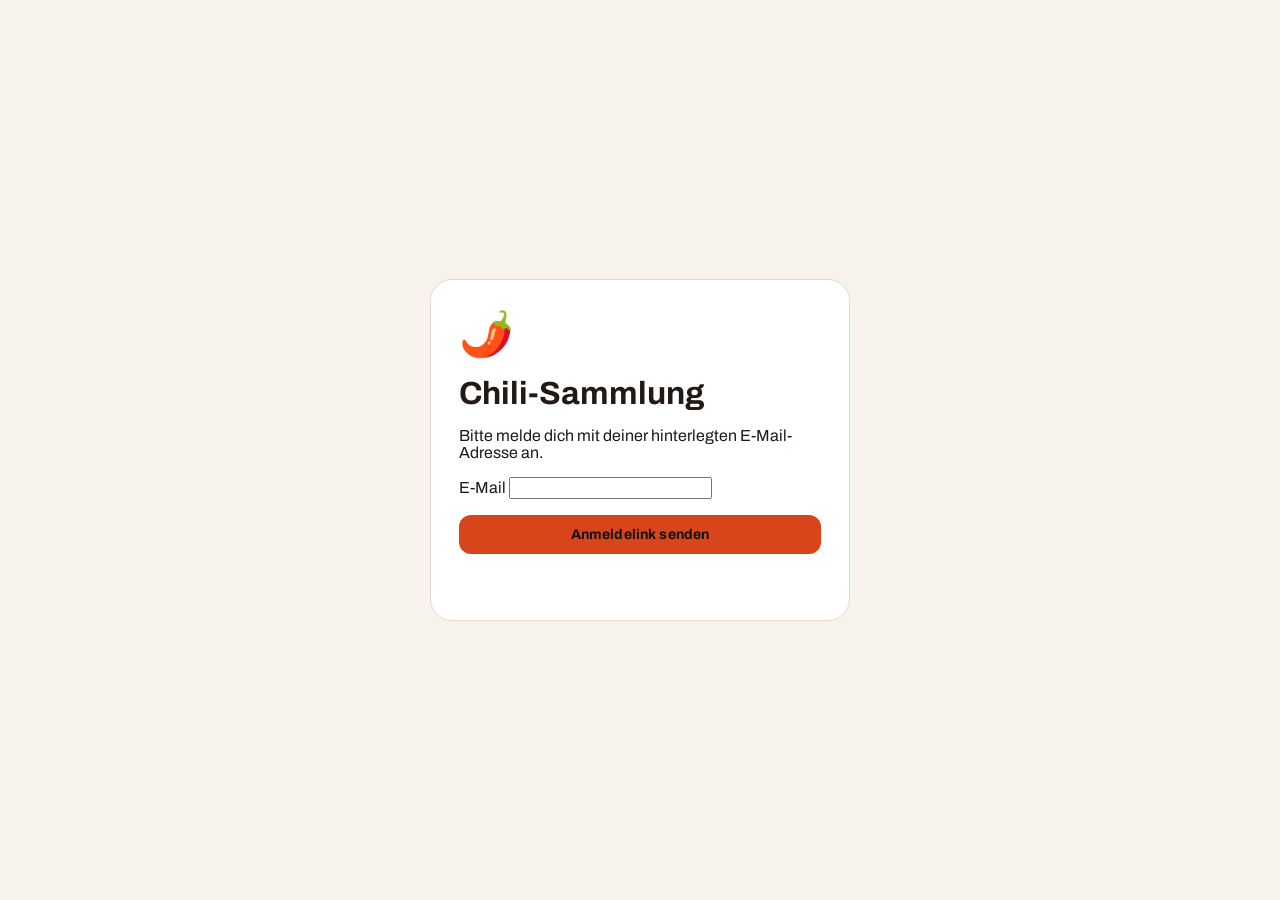
==== commit 4d23ed4d: "Refactor app loading, secure data access, and add growing metrics" ====
--- a/index.html
+++ b/index.html
@@ -14,6 +14,18 @@
 <link rel="stylesheet" href="style.css">
 </head>
 <body>
+  <div id="authGate" class="auth-gate" hidden>
+    <form id="authForm" class="auth-card">
+      <span class="auth-icon">🌶️</span>
+      <h1>Chili-Sammlung</h1>
+      <p>Bitte melde dich mit deiner hinterlegten E-Mail-Adresse an.</p>
+      <label>E-Mail
+        <input id="authEmail" type="email" autocomplete="email" required>
+      </label>
+      <button class="btn btn-primary" type="submit">Anmeldelink senden</button>
+      <p id="authMessage" class="auth-message" aria-live="polite"></p>
+    </form>
+  </div>
   <div id="pullIndicator" class="pull-indicator" aria-hidden="true">🌶️</div>
 
   <div id="topBar" class="top-bar">
@@ -108,23 +120,21 @@
 
     <div id="advancedFilterPanel" class="advanced-filter-panel" hidden>
       <div class="filter-group">
-        <span class="filter-group-label">Scoville-Bereich (SHU)</span>
-        <div class="scoville-range-inputs">
-          <input type="number" id="scovilleMinFilter" placeholder="von" min="0" step="1000">
-          <span>–</span>
-          <input type="number" id="scovilleMaxFilter" placeholder="bis" min="0" step="1000">
-        </div>
-        <label class="checkbox-label">
-          <input type="checkbox" id="scovilleIncludeUnknown" checked>
-          Auch Sorten ohne bekannten Scoville-Wert anzeigen
-        </label>
-      </div>
-      <div class="filter-group">
         <span class="filter-group-label">Schärfegrad</span>
-        <div class="sg-filter-input">
-          <span>ab</span>
-          <input type="text" id="sgMinFilter" placeholder="z.B. 5 oder 10+">
-        </div>
+        <div id="sgFilterScale" class="sg-scale" role="group" aria-label="Mindest-Schärfegrad wählen">
+          <button type="button" class="sg-scale-btn" data-value="1">🌶️</button>
+          <button type="button" class="sg-scale-btn" data-value="2">🌶️</button>
+          <button type="button" class="sg-scale-btn" data-value="3">🌶️</button>
+          <button type="button" class="sg-scale-btn" data-value="4">🌶️</button>
+          <button type="button" class="sg-scale-btn" data-value="5">🌶️</button>
+          <button type="button" class="sg-scale-btn" data-value="6">🌶️</button>
+          <button type="button" class="sg-scale-btn" data-value="7">🌶️</button>
+          <button type="button" class="sg-scale-btn" data-value="8">🌶️</button>
+          <button type="button" class="sg-scale-btn" data-value="9">🌶️</button>
+          <button type="button" class="sg-scale-btn" data-value="10">🌶️</button>
+          <button type="button" class="sg-scale-btn sg-scale-plus" data-value="10+" title="10+ (extrem, außerhalb der Skala)">10+</button>
+        </div>
+        <span id="sgFilterLabel" class="sg-scale-label">Kein Mindestwert gewählt</span>
         <label class="checkbox-label">
           <input type="checkbox" id="sgIncludeUnknown" checked>
           Auch Sorten ohne bekannten Schärfegrad anzeigen
@@ -165,6 +175,14 @@
       <div class="stat-tile">
         <span class="stat-tile-value" id="statTop">–</span>
         <span class="stat-tile-label">Meistgezogen</span>
+      </div>
+      <div class="stat-tile">
+        <span class="stat-tile-value" id="statGermination">–</span>
+        <span class="stat-tile-label">Keimquote</span>
+      </div>
+      <div class="stat-tile">
+        <span class="stat-tile-value" id="statHarvestWeight">–</span>
+        <span class="stat-tile-label">Erntegewicht gesamt</span>
       </div>
     </div>
     <div class="stats-chart-card">
@@ -464,6 +482,15 @@
           <label>Erntedatum
             <input type="date" id="fieldErntedatum">
           </label>
+          <label>Samen ausgesät
+            <input type="number" id="fieldAusgesaet" min="0" step="1" inputmode="numeric" placeholder="z.B. 10">
+          </label>
+          <label>Davon gekeimt
+            <input type="number" id="fieldGekeimt" min="0" step="1" inputmode="numeric" placeholder="z.B. 7">
+          </label>
+          <label>Erntegewicht gesamt (g)
+            <input type="number" id="fieldErnteGewicht" min="0" step="0.1" inputmode="decimal" placeholder="z.B. 850">
+          </label>
         </div>
 
         <label class="full-width">Wie läuft die Ernte?
@@ -573,12 +600,13 @@
 
   <script src="data/seed-chilis.js"></script>
   <script src="vendor/supabase.js"></script>
-  <script src="vendor/chart.umd.min.js"></script>
-  <script src="vendor/tesseract.min.js"></script>
   <script src="vendor/qrcode.min.js"></script>
   <script src="vendor/jsqr.js"></script>
-  <script src="vendor/xlsx.core.min.js"></script>
   <script src="config.js"></script>
+  <script src="src/core.js"></script>
+  <script src="src/lazy-load.js"></script>
+  <script src="src/data-service.js"></script>
+  <script src="src/auth.js"></script>
   <script src="app.js"></script>
 </body>
 </html>
--- a/style.css
+++ b/style.css
@@ -70,6 +70,32 @@
 }
 
 * { box-sizing: border-box; }
+
+.auth-gate {
+  position: fixed;
+  inset: 0;
+  z-index: 10000;
+  display: grid;
+  place-items: center;
+  padding: 24px;
+  background: var(--color-bg);
+}
+
+.auth-gate[hidden] { display: none; }
+
+.auth-card {
+  width: min(100%, 420px);
+  display: grid;
+  gap: 16px;
+  padding: 28px;
+  border: 1px solid var(--color-border);
+  border-radius: var(--radius-lg);
+  background: var(--color-surface);
+}
+
+.auth-card h1, .auth-card p { margin: 0; }
+.auth-icon { font-size: 44px; }
+.auth-message { min-height: 1.4em; color: var(--color-muted); }
 
 body {
   margin: 0;
@@ -228,6 +254,10 @@
 .menu-wrap {
   position: relative;
   flex-shrink: 0;
+  /* Bricht der Kopfbereich um und der Menü-Button landet allein in einer
+     neuen Zeile, würde er ohne das hier wegen "justify-content:
+     space-between" am linken statt am rechten Rand sitzen. */
+  margin-left: auto;
 }
 
 .menu-dropdown {
@@ -840,29 +870,6 @@
   color: var(--color-muted);
 }
 
-.scoville-range-inputs {
-  display: flex;
-  align-items: center;
-  gap: 8px;
-}
-
-.scoville-range-inputs input[type="number"] {
-  width: 112px;
-  font-family: var(--font-mono);
-}
-
-.sg-filter-input {
-  display: flex;
-  align-items: center;
-  gap: 8px;
-  color: var(--color-muted);
-}
-
-.sg-filter-input input {
-  width: 112px;
-  font-family: var(--font-mono);
-}
-
 #resetAdvancedFiltersBtn { align-self: flex-end; }
 
 .empty-state {
@@ -1363,31 +1370,25 @@
   margin-top: 4px;
 }
 
-/* Schärfegrad in Karten/Zeilen: kleine 10-Segment-Leiste statt Text, damit
-   man den Unterschied zwischen den Sorten auf einen Blick sieht. Den
-   genauen Wert zeigt weiterhin das Bearbeiten-Fenster. */
+/* Schärfegrad in Karten/Zeilen: Chili-Emojis statt Text, damit man den
+   Unterschied zwischen den Sorten auf einen Blick sieht - eine dünne
+   Segment-Leiste war zu klein, um z.B. 2 von 3 Strichen zu unterscheiden.
+   Jedes Emoji steht für 2 Punkte (max. 5 Stück). Den genauen Wert zeigt
+   weiterhin das Bearbeiten-Fenster. */
 .sg-heat-bar {
-  display: inline-flex;
-  gap: 2px;
-  align-items: center;
-}
-
-.sg-heat-seg {
-  width: 5px;
-  height: 11px;
-  border-radius: 2px;
-  background: var(--color-badge);
-  border: 1px solid var(--color-border);
-}
-
-.sg-heat-seg.filled {
-  background: var(--color-primary);
-  border-color: var(--color-primary);
-}
-
-.sg-heat-bar-plus .sg-heat-seg.filled {
-  background: var(--color-danger);
-  border-color: var(--color-danger);
+  font-size: 1.1rem;
+  line-height: 1;
+  letter-spacing: -4px;
+}
+
+.sg-heat-bar-plus {
+  filter: saturate(1.6) brightness(0.9);
+}
+
+.sg-heat-unknown {
+  font-size: 0.9rem;
+  color: var(--color-muted);
+  letter-spacing: normal;
 }
 
 .tag-chips {
@@ -1538,7 +1539,16 @@
   break-inside: avoid;
 }
 
-.qr-label .qr-code-canvas svg { display: block; }
+.qr-label .qr-code-canvas {
+  width: 150px;
+  height: 150px;
+}
+
+.qr-label .qr-code-canvas svg {
+  display: block;
+  width: 100%;
+  height: 100%;
+}
 
 .qr-label .qr-print-name {
   font-family: var(--font-ui);
@@ -1553,6 +1563,14 @@
   font-family: var(--font-mono);
   font-size: 0.72rem;
   color: #6b5346;
+}
+
+.qr-label .qr-print-sg {
+  font-family: var(--font-mono);
+  font-weight: 700;
+  font-size: 0.72rem;
+  letter-spacing: 0.04em;
+  color: #b3401f;
 }
 
 .qr-preview-actions {
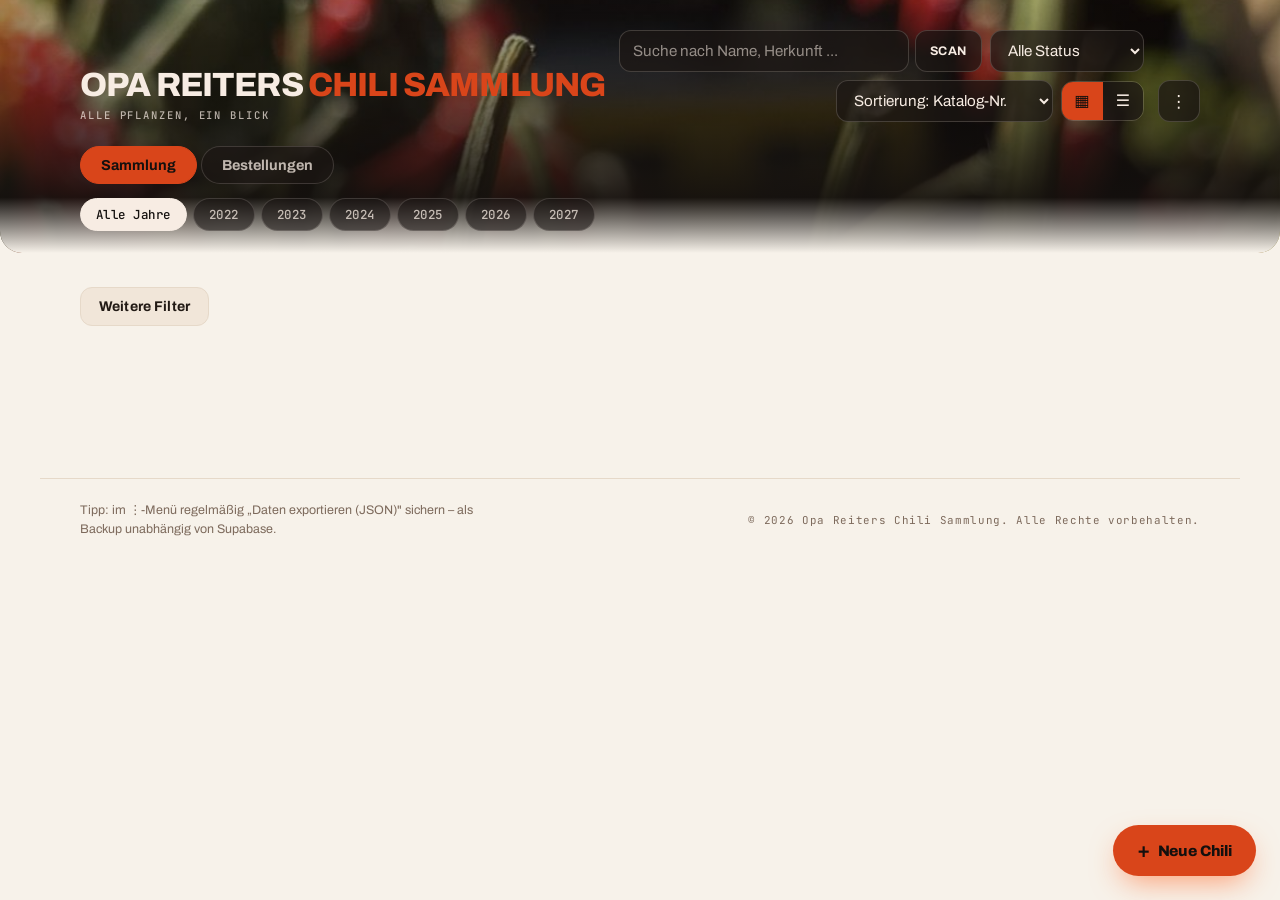
==== commit aee48bc1: "Keep collection accessible without login" ====
--- a/index.html
+++ b/index.html
@@ -14,18 +14,6 @@
 <link rel="stylesheet" href="style.css">
 </head>
 <body>
-  <div id="authGate" class="auth-gate" hidden>
-    <form id="authForm" class="auth-card">
-      <span class="auth-icon">🌶️</span>
-      <h1>Chili-Sammlung</h1>
-      <p>Bitte melde dich mit deiner hinterlegten E-Mail-Adresse an.</p>
-      <label>E-Mail
-        <input id="authEmail" type="email" autocomplete="email" required>
-      </label>
-      <button class="btn btn-primary" type="submit">Anmeldelink senden</button>
-      <p id="authMessage" class="auth-message" aria-live="polite"></p>
-    </form>
-  </div>
   <div id="pullIndicator" class="pull-indicator" aria-hidden="true">🌶️</div>
 
   <div id="topBar" class="top-bar">
@@ -225,7 +213,7 @@
 
   <footer class="app-footer">
     <span class="footer-hint">Tipp: im ⋮-Menü regelmäßig „Daten exportieren (JSON)" sichern – als Backup unabhängig von Supabase.</span>
-    <span class="footer-copyright">© 2026 Yannick Reiter. Alle Rechte vorbehalten.</span>
+    <span class="footer-copyright">© 2026 Opa Reiters Chili Sammlung. Alle Rechte vorbehalten.</span>
   </footer>
 
   <!-- Info-Modal -->
@@ -307,7 +295,7 @@
         umgeschaltet werden, die App merkt sich die Wahl.
       </p>
 
-      <p class="footer-copyright">© 2026 Yannick Reiter. Alle Rechte vorbehalten.</p>
+      <p class="footer-copyright">© 2026 Opa Reiters Chili Sammlung. Alle Rechte vorbehalten.</p>
     </div>
   </div>
 
@@ -606,7 +594,6 @@
   <script src="src/core.js"></script>
   <script src="src/lazy-load.js"></script>
   <script src="src/data-service.js"></script>
-  <script src="src/auth.js"></script>
   <script src="app.js"></script>
 </body>
 </html>
--- a/style.css
+++ b/style.css
@@ -70,32 +70,6 @@
 }
 
 * { box-sizing: border-box; }
-
-.auth-gate {
-  position: fixed;
-  inset: 0;
-  z-index: 10000;
-  display: grid;
-  place-items: center;
-  padding: 24px;
-  background: var(--color-bg);
-}
-
-.auth-gate[hidden] { display: none; }
-
-.auth-card {
-  width: min(100%, 420px);
-  display: grid;
-  gap: 16px;
-  padding: 28px;
-  border: 1px solid var(--color-border);
-  border-radius: var(--radius-lg);
-  background: var(--color-surface);
-}
-
-.auth-card h1, .auth-card p { margin: 0; }
-.auth-icon { font-size: 44px; }
-.auth-message { min-height: 1.4em; color: var(--color-muted); }
 
 body {
   margin: 0;
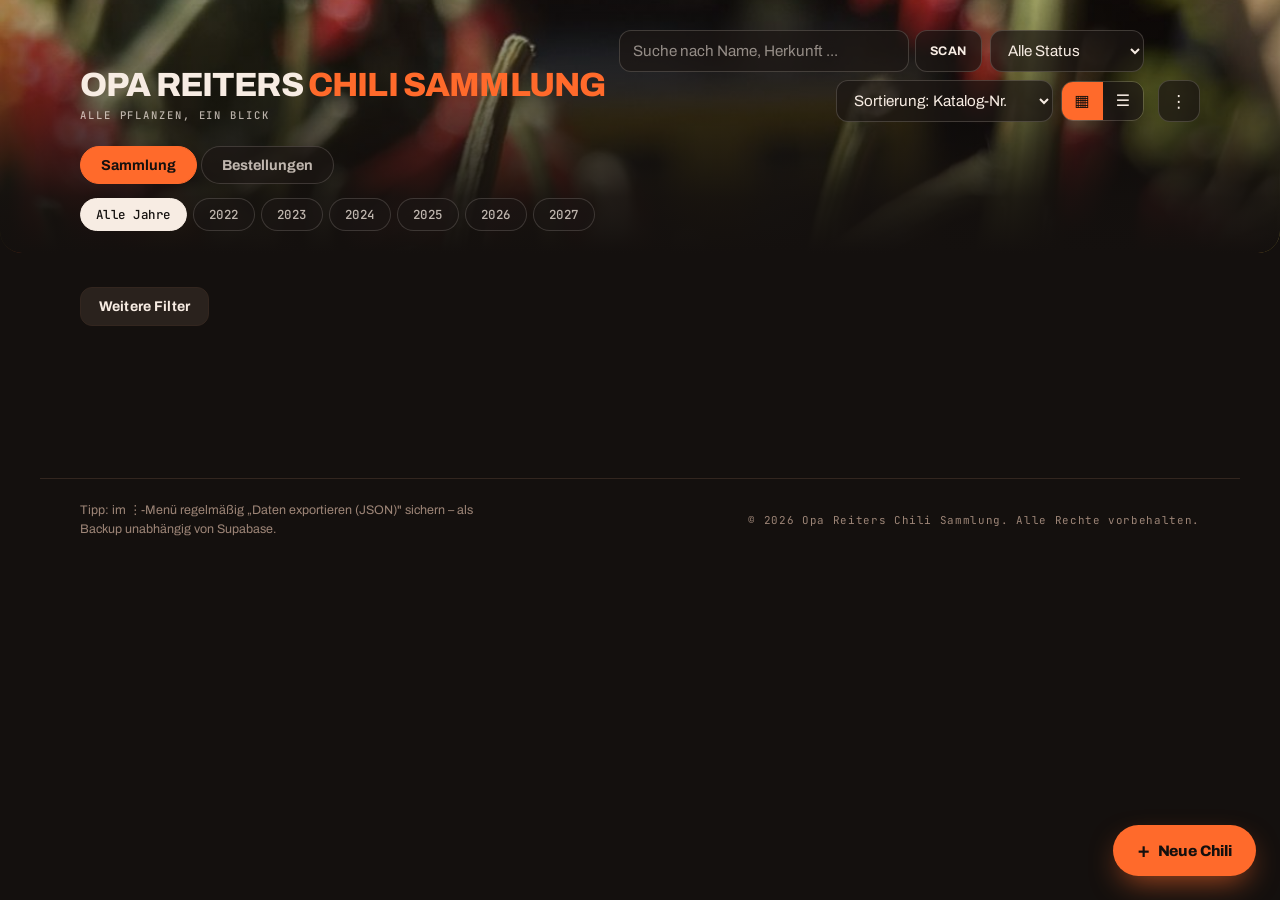
==== commit 1882ee54: "Simplify app menu and keep dark theme" ====
--- a/index.html
+++ b/index.html
@@ -57,13 +57,18 @@
         <div class="menu-wrap">
           <button type="button" id="menuBtn" class="icon-btn" aria-label="Menü öffnen" aria-haspopup="true" aria-expanded="false" title="Menü">⋮</button>
           <div id="menuDropdown" class="menu-dropdown" hidden>
-            <button type="button" id="menuThemeBtn" class="menu-item"><span id="menuThemeLabel">Dunkelmodus</span></button>
             <button type="button" id="menuStatsBtn" class="menu-item">Statistik</button>
+            <button type="button" id="menuGalleryBtn" class="menu-item">TV-/Galerie-Modus</button>
             <div class="menu-divider" aria-hidden="true"></div>
-            <button type="button" id="menuExportBtn" class="menu-item">Daten exportieren (JSON)</button>
-            <button type="button" id="menuImportBtn" class="menu-item">Daten importieren</button>
-            <input type="file" id="importFile" accept="application/json" hidden>
-            <button type="button" id="menuExcelImportBtn" class="menu-item">Excelliste importieren</button>
+            <button type="button" id="dataMenuBtn" class="menu-item menu-submenu-trigger" aria-expanded="false" aria-controls="dataSubmenu">
+              <span>Datenverwaltung</span><span class="menu-caret" aria-hidden="true">▾</span>
+            </button>
+            <div id="dataSubmenu" class="menu-submenu" hidden>
+              <button type="button" id="menuExportBtn" class="menu-item">Daten exportieren (JSON)</button>
+              <button type="button" id="menuImportBtn" class="menu-item">Daten importieren (JSON)</button>
+              <input type="file" id="importFile" accept="application/json" hidden>
+              <button type="button" id="menuExcelImportBtn" class="menu-item">Excelliste importieren</button>
+            </div>
             <div class="menu-divider" aria-hidden="true"></div>
             <button type="button" id="menuInfoBtn" class="menu-item">Info</button>
           </div>
@@ -215,6 +220,50 @@
     <span class="footer-hint">Tipp: im ⋮-Menü regelmäßig „Daten exportieren (JSON)" sichern – als Backup unabhängig von Supabase.</span>
     <span class="footer-copyright">© 2026 Opa Reiters Chili Sammlung. Alle Rechte vorbehalten.</span>
   </footer>
+
+  <!-- Vollbildansicht für Fernseher und Bildschirmspiegelung -->
+  <section id="tvGallery" class="tv-gallery" aria-label="TV-Galerie" aria-hidden="true" hidden>
+    <div id="tvGalleryBackdrop" class="tv-gallery-backdrop" aria-hidden="true"></div>
+    <div class="tv-gallery-shade" aria-hidden="true"></div>
+
+    <header class="tv-gallery-toolbar">
+      <span class="tv-gallery-brand">Opa Reiters Chili Sammlung</span>
+      <div class="tv-gallery-actions">
+        <button type="button" id="tvGalleryPlayBtn" class="tv-gallery-action" aria-label="Diashow pausieren">Pause</button>
+        <button type="button" id="tvGalleryFullscreenBtn" class="tv-gallery-action" aria-label="Vollbild einschalten">Vollbild</button>
+        <button type="button" id="tvGalleryCloseBtn" class="tv-gallery-close" aria-label="TV-Galerie schließen">×</button>
+      </div>
+    </header>
+
+    <div id="tvGalleryEmpty" class="tv-gallery-empty" hidden>
+      <span aria-hidden="true">🌶️</span>
+      <strong>Für diese Auswahl gibt es noch keine Fotos.</strong>
+      <small>Einträge ohne Foto werden im TV-Modus übersprungen.</small>
+    </div>
+
+    <figure id="tvGalleryStage" class="tv-gallery-stage">
+      <img id="tvGalleryImage" class="tv-gallery-image" alt="">
+      <figcaption class="tv-gallery-caption">
+        <div class="tv-gallery-kicker">
+          <span id="tvGalleryNumber"></span>
+          <span id="tvGalleryOrigin"></span>
+          <span id="tvGalleryYear"></span>
+        </div>
+        <h2 id="tvGalleryName"></h2>
+        <p id="tvGalleryVariety" class="tv-gallery-variety"></p>
+        <div class="tv-gallery-facts">
+          <span id="tvGalleryHeat" class="tv-gallery-heat"></span>
+          <span id="tvGalleryScoville"></span>
+          <span id="tvGalleryStatus"></span>
+        </div>
+        <p id="tvGalleryDescription" class="tv-gallery-description"></p>
+      </figcaption>
+    </figure>
+
+    <button type="button" id="tvGalleryPrevBtn" class="tv-gallery-nav tv-gallery-prev" aria-label="Vorherige Chili">‹</button>
+    <button type="button" id="tvGalleryNextBtn" class="tv-gallery-nav tv-gallery-next" aria-label="Nächste Chili">›</button>
+    <div id="tvGalleryCounter" class="tv-gallery-counter" aria-live="polite"></div>
+  </section>
 
   <!-- Info-Modal -->
   <div id="infoModal" class="modal" hidden>
@@ -594,6 +643,7 @@
   <script src="src/core.js"></script>
   <script src="src/lazy-load.js"></script>
   <script src="src/data-service.js"></script>
+  <script src="src/tv-gallery.js"></script>
   <script src="app.js"></script>
 </body>
 </html>
--- a/style.css
+++ b/style.css
@@ -7,6 +7,7 @@
    ============================================================ */
 
 :root {
+  color-scheme: dark;
   /* Ember = die dunkle Grundstimmung der App */
   --color-bg: #14100e;
   --color-surface: #1c1714;
@@ -29,46 +30,6 @@
   --radius-lg: 22px;
 }
 
-/* Hellmodus: gleiche Typografie und Formen, warmes Papier statt Glut.
-   Greift, wenn im Menü explizit "Hellmodus" gewählt wurde - oder wenn
-   das System hell ist und noch keine Wahl gespeichert ist. */
-:root[data-theme="light"],
-html:not([data-theme]) {
-  color-scheme: light;
-}
-
-@media (prefers-color-scheme: light) {
-  :root:not([data-theme="dark"]) {
-    --color-bg: #f7f2ea;
-    --color-surface: #ffffff;
-    --color-surface-2: #fbf5ee;
-    --color-text: #221a15;
-    --color-muted: #7d6a5c;
-    --color-border: #e6d9c9;
-    --color-primary: #d9451a;
-    --color-primary-dark: #b4360f;
-    --color-accent: #487f39;
-    --color-warn: #a8760c;
-    --color-danger: #b3261e;
-    --color-badge: #f1e6d9;
-  }
-}
-
-:root[data-theme="light"] {
-  --color-bg: #f7f2ea;
-  --color-surface: #ffffff;
-  --color-surface-2: #fbf5ee;
-  --color-text: #221a15;
-  --color-muted: #7d6a5c;
-  --color-border: #e6d9c9;
-  --color-primary: #d9451a;
-  --color-primary-dark: #b4360f;
-  --color-accent: #487f39;
-  --color-warn: #a8760c;
-  --color-danger: #b3261e;
-  --color-badge: #f1e6d9;
-}
-
 * { box-sizing: border-box; }
 
 body {
@@ -78,6 +39,226 @@
   font-family: var(--font-ui);
   -webkit-font-smoothing: antialiased;
   text-rendering: optimizeLegibility;
+}
+
+body.tv-gallery-open { overflow: hidden; }
+
+/* ============================================================
+   TV-/Galerie-Modus
+   ============================================================ */
+
+.tv-gallery {
+  position: fixed;
+  inset: 0;
+  z-index: 100;
+  overflow: hidden;
+  background: #080604;
+  color: #fff8f2;
+  isolation: isolate;
+}
+
+.tv-gallery[hidden] { display: none; }
+
+.tv-gallery-backdrop {
+  position: absolute;
+  inset: -5%;
+  z-index: -3;
+  background-position: center;
+  background-size: cover;
+  filter: blur(34px) saturate(1.15) brightness(0.42);
+  opacity: 0.72;
+  transform: scale(1.1);
+  transition: background-image 0.5s ease;
+}
+
+.tv-gallery-shade {
+  position: absolute;
+  inset: 0;
+  z-index: -2;
+  background:
+    linear-gradient(180deg, rgba(6, 4, 3, 0.42) 0%, transparent 28%),
+    linear-gradient(0deg, rgba(6, 4, 3, 0.96) 0%, rgba(6, 4, 3, 0.15) 58%, transparent 78%),
+    radial-gradient(circle at 50% 45%, transparent 35%, rgba(4, 3, 2, 0.4) 100%);
+}
+
+.tv-gallery-toolbar {
+  position: absolute;
+  z-index: 3;
+  top: 0;
+  left: 0;
+  right: 0;
+  display: flex;
+  align-items: center;
+  justify-content: space-between;
+  gap: 16px;
+  padding: calc(18px + env(safe-area-inset-top)) 24px 18px;
+}
+
+.tv-gallery-brand {
+  font-size: clamp(0.75rem, 1.1vw, 1rem);
+  font-weight: 700;
+  letter-spacing: 0.12em;
+  text-transform: uppercase;
+  color: rgba(255, 248, 242, 0.72);
+}
+
+.tv-gallery-actions { display: flex; align-items: center; gap: 8px; }
+
+.tv-gallery-action,
+.tv-gallery-close,
+.tv-gallery-nav {
+  border: 1px solid rgba(255, 255, 255, 0.24);
+  background: rgba(10, 7, 5, 0.52);
+  color: #fff8f2;
+  backdrop-filter: blur(14px);
+  -webkit-backdrop-filter: blur(14px);
+  cursor: pointer;
+}
+
+.tv-gallery-action {
+  min-height: 42px;
+  padding: 0 16px;
+  border-radius: 999px;
+  font: 600 0.78rem var(--font-mono);
+}
+
+.tv-gallery-close {
+  width: 44px;
+  height: 44px;
+  border-radius: 50%;
+  font: 300 2rem/1 var(--font-ui);
+}
+
+.tv-gallery-stage { position: absolute; inset: 0; margin: 0; }
+
+.tv-gallery-image {
+  width: 100%;
+  height: 100%;
+  object-fit: contain;
+  object-position: center 42%;
+  opacity: 0;
+  transform: scale(1.012);
+  transition: opacity 0.55s ease, transform 7s ease;
+}
+
+.tv-gallery.slide-visible .tv-gallery-image {
+  opacity: 1;
+  transform: scale(1);
+}
+
+.tv-gallery-caption {
+  position: absolute;
+  left: clamp(30px, 6vw, 110px);
+  right: clamp(30px, 9vw, 170px);
+  bottom: clamp(36px, 7vh, 86px);
+  max-width: min(900px, 76vw);
+  text-shadow: 0 2px 18px rgba(0, 0, 0, 0.72);
+}
+
+.tv-gallery-kicker,
+.tv-gallery-facts {
+  display: flex;
+  flex-wrap: wrap;
+  align-items: center;
+  gap: 9px 18px;
+  font-family: var(--font-mono);
+  font-size: clamp(0.72rem, 1.2vw, 1rem);
+  letter-spacing: 0.06em;
+}
+
+.tv-gallery-kicker { margin-bottom: 10px; color: rgba(255, 248, 242, 0.78); }
+.tv-gallery-kicker > span:not(:first-child)::before,
+.tv-gallery-facts > span:not(:first-child)::before { content: "·"; margin-right: 18px; color: #ff6a2b; }
+
+.tv-gallery h2 {
+  margin: 0;
+  max-width: 15ch;
+  font-size: clamp(2.8rem, 7vw, 7.4rem);
+  font-weight: 800;
+  line-height: 0.88;
+  letter-spacing: -0.055em;
+  text-wrap: balance;
+}
+
+.tv-gallery-variety {
+  margin: 12px 0 14px;
+  font-size: clamp(1rem, 1.8vw, 1.55rem);
+  color: rgba(255, 248, 242, 0.76);
+  font-style: italic;
+}
+
+.tv-gallery-facts { color: #fff8f2; }
+.tv-gallery-heat { color: #ff8a55; font-weight: 700; }
+
+.tv-gallery-description {
+  margin: 16px 0 0;
+  max-width: 65ch;
+  font-size: clamp(1rem, 1.45vw, 1.35rem);
+  line-height: 1.45;
+  color: rgba(255, 248, 242, 0.86);
+  display: -webkit-box;
+  -webkit-line-clamp: 2;
+  -webkit-box-orient: vertical;
+  overflow: hidden;
+}
+
+.tv-gallery-nav {
+  position: absolute;
+  z-index: 3;
+  top: 50%;
+  width: 54px;
+  height: 76px;
+  margin-top: -38px;
+  border-radius: 16px;
+  font: 300 3.2rem/1 var(--font-ui);
+}
+
+.tv-gallery-prev { left: 20px; }
+.tv-gallery-next { right: 20px; }
+
+.tv-gallery-counter {
+  position: absolute;
+  right: clamp(30px, 4vw, 70px);
+  bottom: clamp(28px, 5vh, 56px);
+  z-index: 3;
+  font: 600 clamp(0.72rem, 1.1vw, 0.95rem) var(--font-mono);
+  letter-spacing: 0.08em;
+  color: rgba(255, 248, 242, 0.7);
+}
+
+.tv-gallery-empty {
+  position: absolute;
+  inset: 0;
+  display: flex;
+  flex-direction: column;
+  align-items: center;
+  justify-content: center;
+  gap: 12px;
+  padding: 24px;
+  text-align: center;
+}
+
+.tv-gallery-empty[hidden] { display: none; }
+.tv-gallery-empty > span { font-size: 3.5rem; }
+.tv-gallery-empty strong { font-size: clamp(1.3rem, 3vw, 2.4rem); }
+.tv-gallery-empty small { color: rgba(255, 248, 242, 0.64); font-size: 1rem; }
+
+@media (max-width: 700px) {
+  .tv-gallery-toolbar { padding-inline: 14px; }
+  .tv-gallery-brand { display: none; }
+  .tv-gallery-actions { margin-left: auto; }
+  .tv-gallery-action { min-height: 40px; padding-inline: 12px; }
+  .tv-gallery-caption { left: 22px; right: 22px; bottom: 54px; max-width: none; }
+  .tv-gallery h2 { font-size: clamp(2.25rem, 12vw, 4.4rem); }
+  .tv-gallery-nav { width: 42px; height: 56px; font-size: 2.5rem; opacity: 0.72; }
+  .tv-gallery-prev { left: 8px; }
+  .tv-gallery-next { right: 8px; }
+  .tv-gallery-counter { right: 22px; bottom: 22px; }
+  .tv-gallery-description { display: none; }
+}
+
+@media (prefers-reduced-motion: reduce) {
+  .tv-gallery-image { transition: none; }
 }
 
 /* ============================================================
@@ -270,6 +451,37 @@
 }
 
 .menu-item:hover { background: var(--color-badge); }
+
+.menu-submenu-trigger { justify-content: space-between; }
+
+.menu-caret {
+  margin-left: auto;
+  color: var(--color-muted);
+  transition: transform 0.18s ease;
+}
+
+.menu-submenu-trigger[aria-expanded="true"] .menu-caret { transform: rotate(180deg); }
+
+.menu-submenu {
+  display: flex;
+  flex-direction: column;
+  gap: 2px;
+  margin: 0 4px 3px;
+  padding: 4px;
+  border-left: 2px solid var(--color-primary);
+  background: var(--color-surface-2);
+  border-radius: 4px 10px 10px 4px;
+}
+
+.menu-submenu[hidden] { display: none; }
+
+.menu-submenu .menu-item {
+  padding: 10px;
+  font-size: 0.84rem;
+  color: var(--color-muted);
+}
+
+.menu-submenu .menu-item:hover { color: var(--color-text); }
 
 .menu-divider {
   height: 1px;
@@ -1807,6 +2019,11 @@
   .year-tabs-inner { padding: 2px 40px 22px; }
   .app-footer { padding: 22px 40px 34px; }
   .chili-grid { grid-template-columns: repeat(auto-fill, minmax(235px, 1fr)); }
+}
+
+@media (min-width: 1400px) {
+  main { max-width: 1600px; }
+  .chili-grid { grid-template-columns: repeat(6, 1fr); }
 }
 
 /* ============================================================
